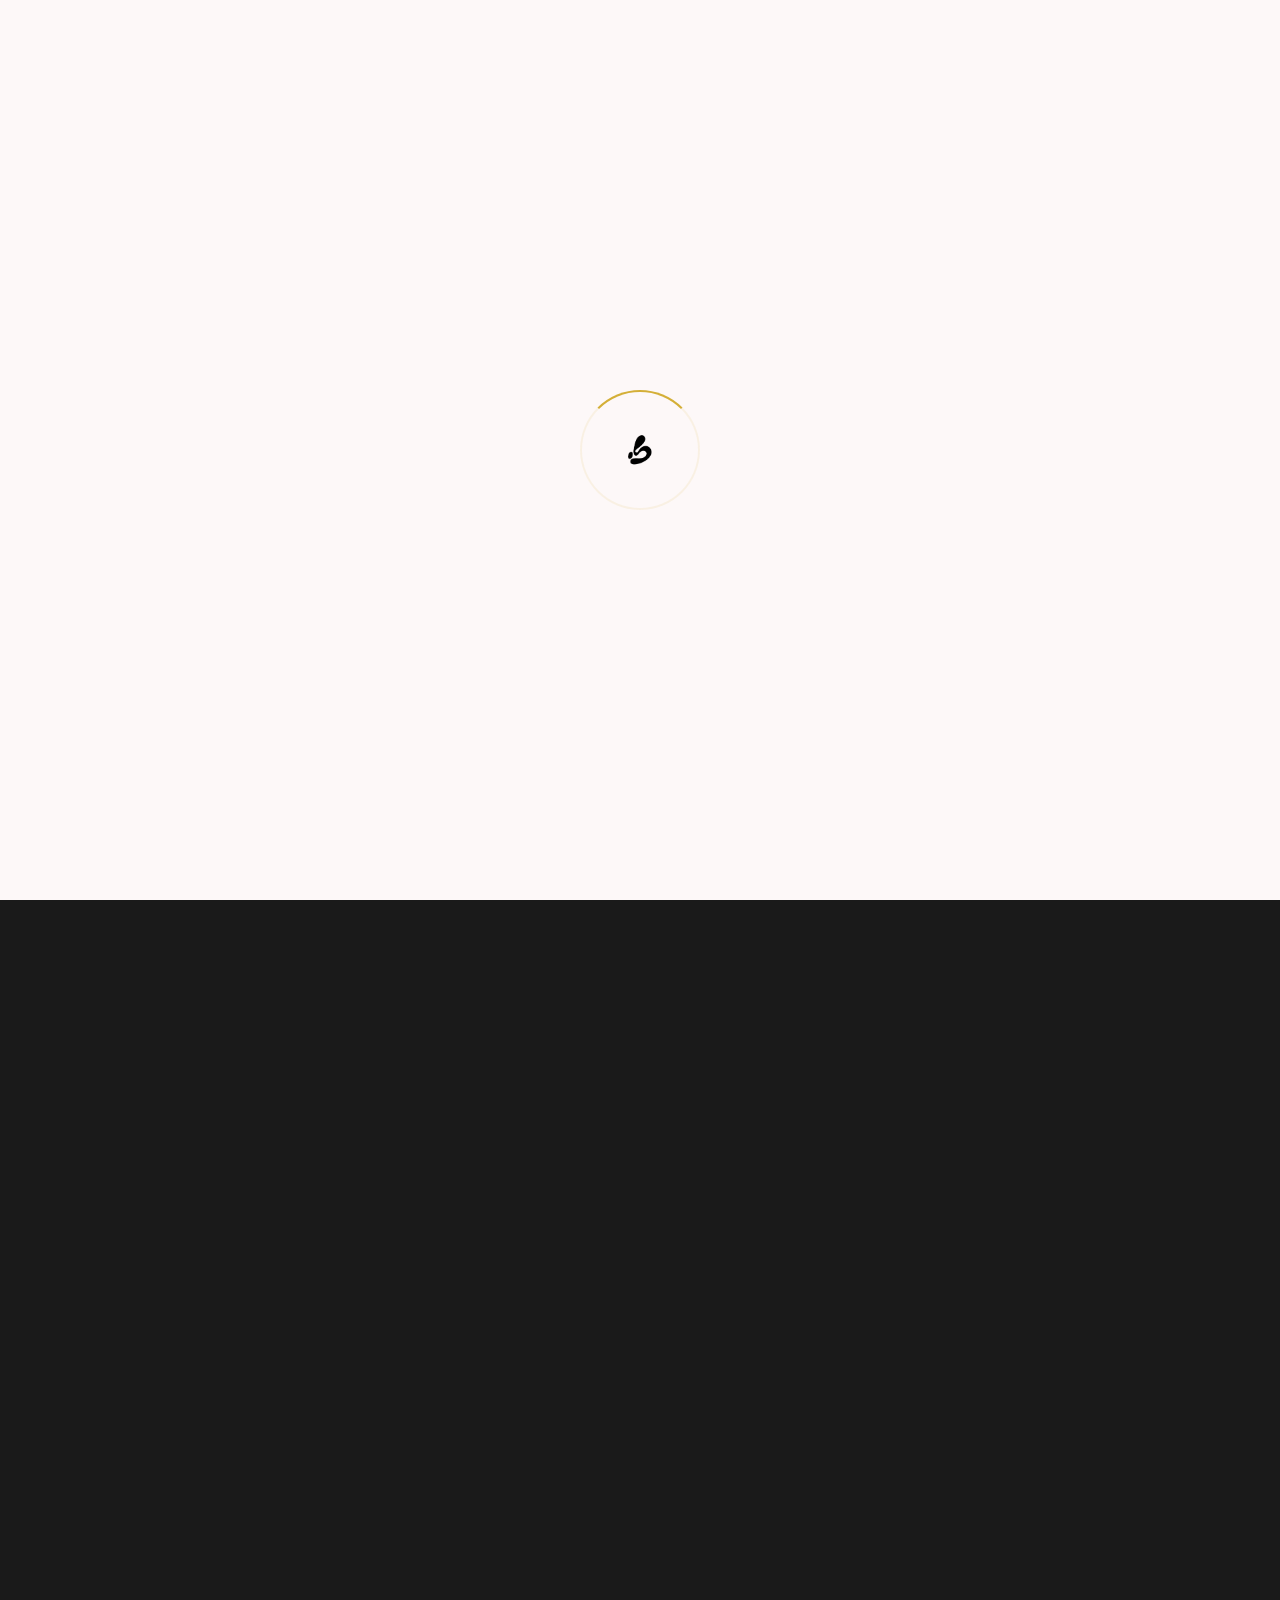
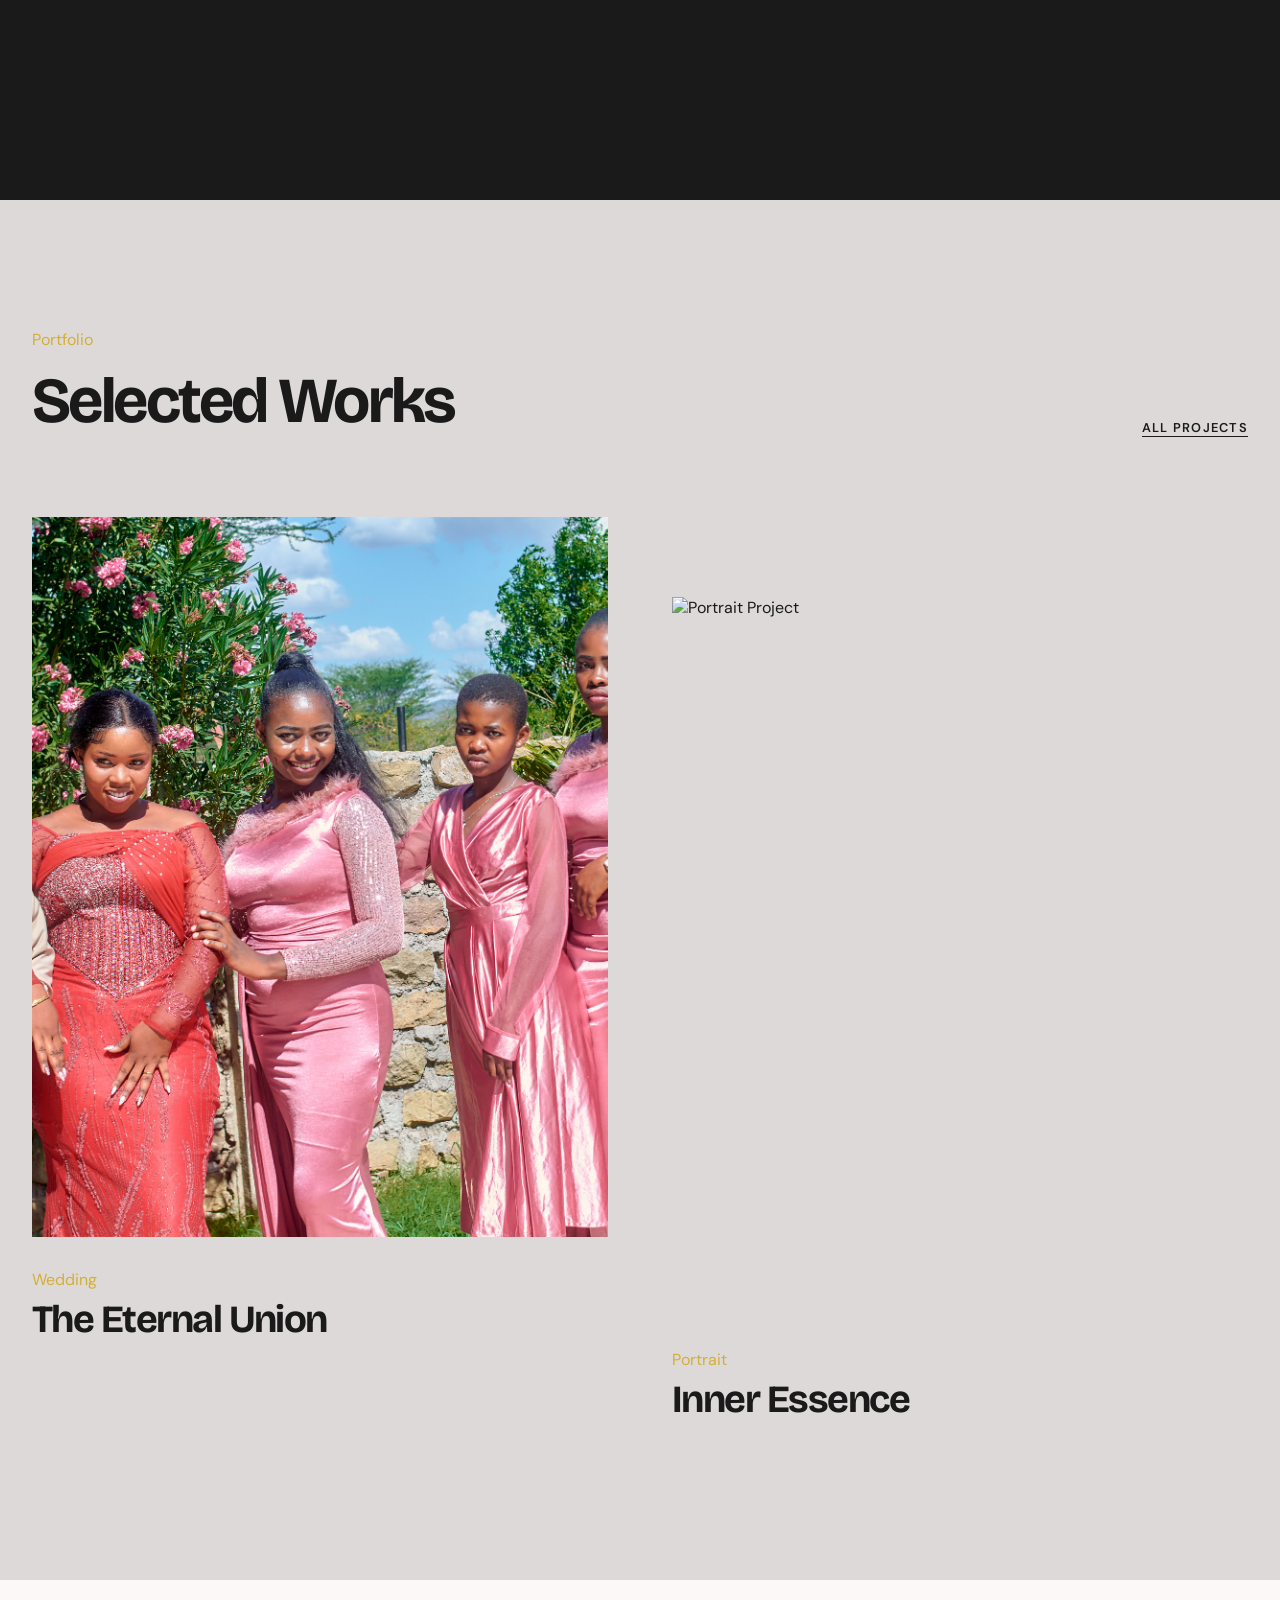
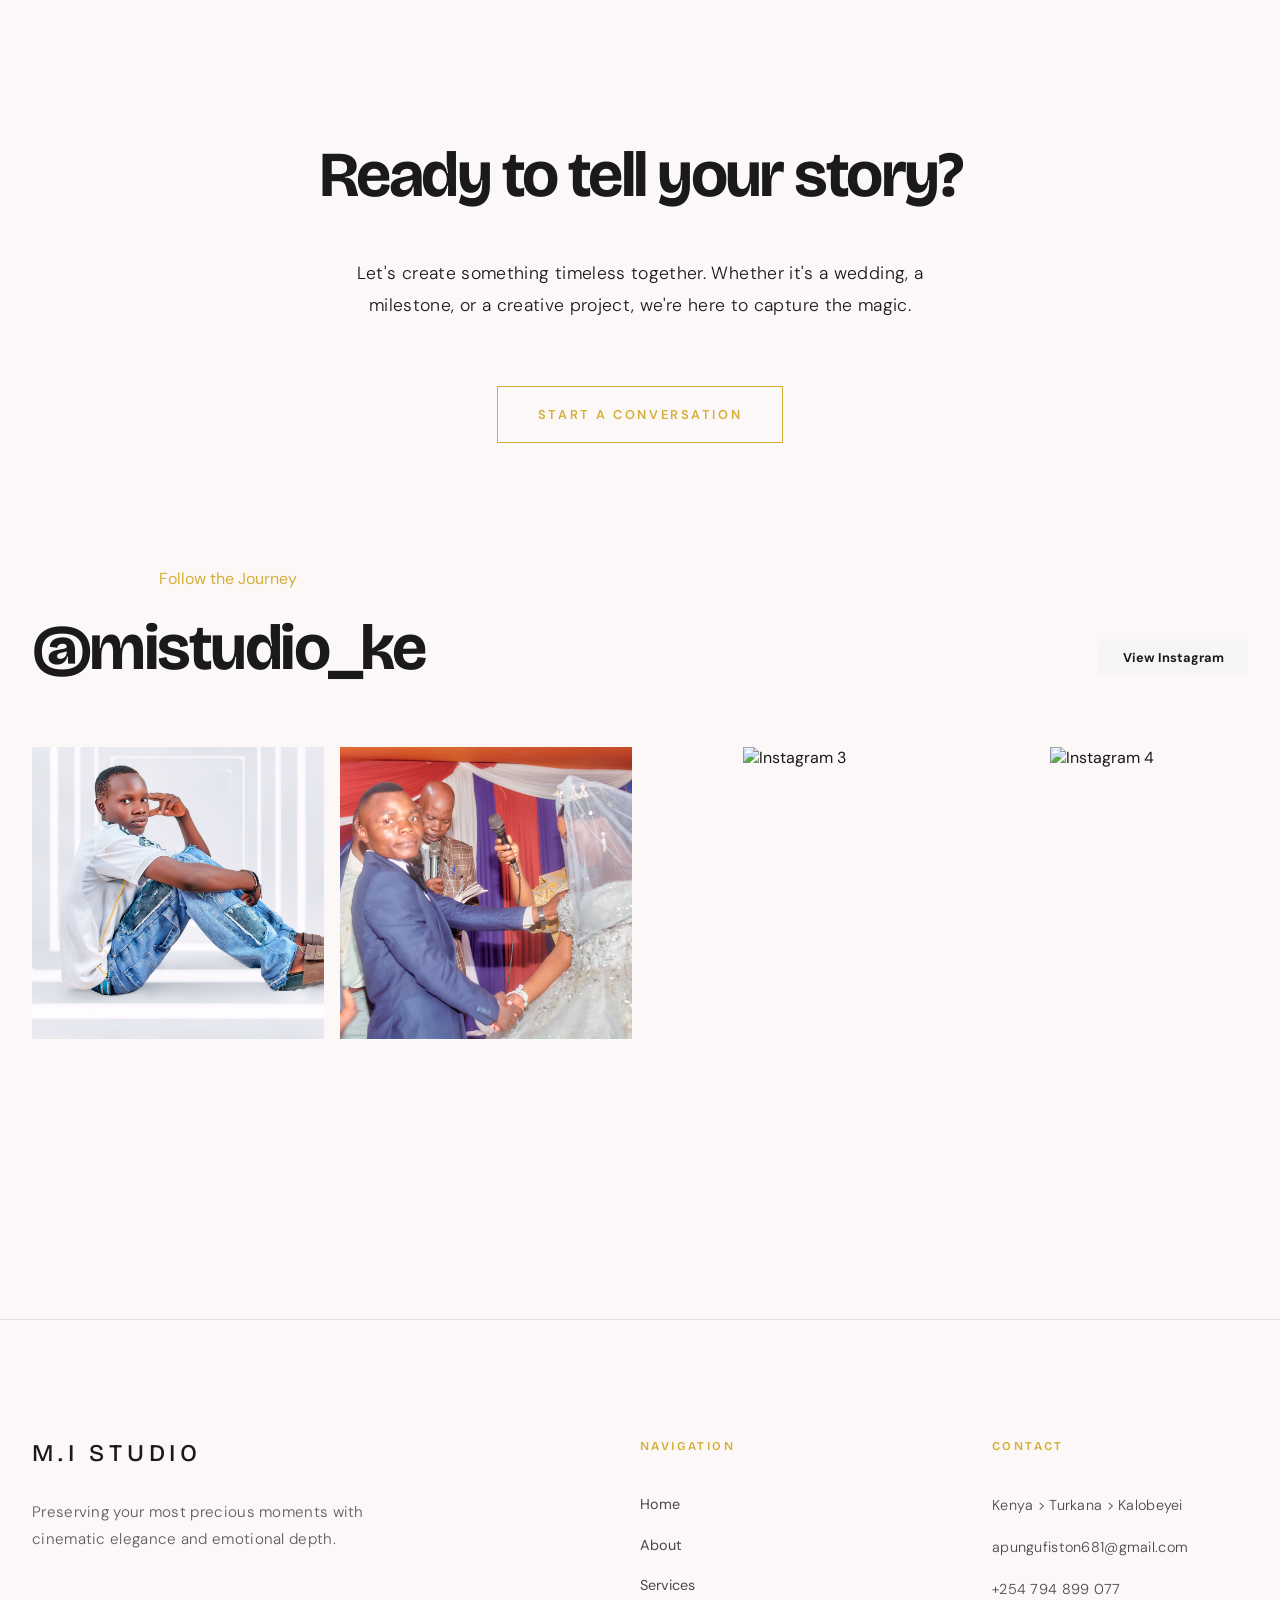
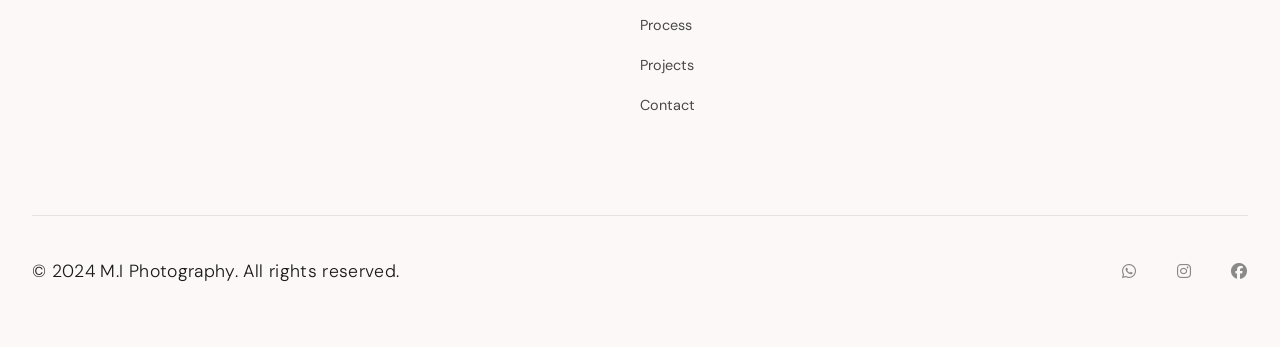
==== index.html @ 0557cac7 "Add all files to git and check for responsiveness" ====
<!DOCTYPE html>
<html lang="en">
<head>
    <meta charset="UTF-8">
    <meta name="viewport" content="width=device-width, initial-scale=1.0">
    <title>M.I Photography | BM Studio - Fiston Apungu</title>
    <meta name="description" content="M.I STUDIO (BM Photography) - A cinematic creative studio by Fiston Apungu. Specializing in high-end weddings, portraits, and commercial photography in Kenya.">
    <meta name="keywords" content="M.I Photography, BM Studio, Fiston Apungu, cinematic photography, wedding photography Kenya, portrait photography, commercial photography, Turkana photographer, Kalobeyei photography, professional photography services, creative studio Kenya, Fisto Apungu, Fisto Photography, Fisto, K15 Studio, Michael Myeko Work">
    <meta name="author" content="Fiston Apungu">
    <meta name="theme-color" content="#d4af37">
    <meta name="robots" content="index, follow">
    <link rel="canonical" href="https://mistudio.github.io/index.html">
    
    <!-- Open Graph / Facebook -->
    <meta property="og:type" content="website">
    <meta property="og:url" content="https://mistudio.github.io/">
    <meta property="og:title" content="M.I STUDIO | BM Photography - Cinematic Storytelling">
    <meta property="og:description" content="Preserving your most precious moments with cinematic elegance and emotional depth. Based in Kenya.">
    <meta property="og:image" content="./assets/logo.png">

    <!-- Twitter -->
    <meta property="twitter:card" content="summary_large_image">
    <meta property="twitter:url" content="https://mistudio.github.io/">
    <meta property="twitter:title" content="M.I STUDIO | BM Photography - Cinematic Storytelling">
    <meta property="twitter:description" content="Preserving your most precious moments with cinematic elegance and emotional depth. Based in Kenya.">
    <meta property="twitter:image" content="./assets/logo.png">

    <!-- Favicon -->
    <link rel="icon" type="image/png" href="./assets/logo.png">
    
    <!-- CSS -->
    <link rel="stylesheet" href="./css/style.css">
    
    <!-- Icons -->
    <link rel="stylesheet" href="https://cdnjs.cloudflare.com/ajax/libs/font-awesome/6.5.1/css/all.min.css">
    
    <!-- Smooth Scroll & GSAP -->
    <script src="https://unpkg.com/lenis@1.0.45/dist/lenis.min.js"></script>
    <script src="https://cdnjs.cloudflare.com/ajax/libs/gsap/3.12.5/gsap.min.js"></script>
    <script src="https://cdnjs.cloudflare.com/ajax/libs/gsap/3.12.5/ScrollTrigger.min.js"></script>

    <!-- Local Business Schema -->
    <script type="application/ld+json">
    {
      "@context": "https://schema.org",
      "@type": "PhotographyStore",
      "name": "M.I STUDIO",
      "alternateName": "BM Photography",
      "url": "https://mistudio.github.io/",
      "logo": "https://mistudio.github.io/assets/logo.png",
      "contactPoint": {
        "@type": "ContactPoint",
        "telephone": "+254 794 899 077",
        "contactType": "customer service",
        "areaServed": "KE",
        "availableLanguage": "English"
      },
      "sameAs": [
        "https://wa.me/254794899077",
        "https://mistudio.github.io/contact.html"
      ],
      "address": {
        "@type": "PostalAddress",
        "streetAddress": "Kalobeyei",
        "addressLocality": "Turkana",
        "addressCountry": "KE"
      }
    }
    </script>
</head>
<body>

    <!-- Preloader -->
    <div class="preloader">
        <div class="preloader-content">
            <div class="loader-circle"></div>
            <img src="./assets/logo.png" alt="M.I STUDIO" class="preloader-logo-img">
        </div>
    </div>

    <!-- Page Transition -->
    <div class="page-transition"></div>

    <!-- Navigation -->
    <header>
        <div class="container nav-container">
            <a href="./index.html" class="logo">
                <img src="./assets/logo.png" alt="M.I STUDIO Logo">
            </a>
            
            <nav class="nav-links-center">
                <a href="./index.html" class="nav-link active">Home</a>
                <a href="./about.html" class="nav-link">About</a>
                <a href="./services.html" class="nav-link">Services</a>
                <a href="./process.html" class="nav-link">Process</a>
                <a href="./projects.html" class="nav-link">Projects</a>
                <a href="./contact.html" class="nav-link">Contact</a>
            </nav>

            <div class="nav-ctas">
                <a href="./projects.html" class="btn-login">Portfolio</a>
                <a href="./contact.html" class="btn-book">Book Now</a>
            </div>

            <div class="mobile-toggle" style="display: none;">
                <i class="fas fa-bars"></i>
            </div>
        </div>
    </header>

    <main>
        <!-- Hero Section -->
        <section class="hero">
            <div class="hero-bg" style="position: absolute; top: 0; left: 0; width: 100%; height: 100%; z-index: -1;">
                <div style="position: absolute; top: 0; left: 0; width: 100%; height: 100%; background: linear-gradient(to bottom, rgba(0,0,0,0.6), rgba(0,0,0,0.3), rgba(0,0,0,0.6)); z-index: 1;"></div>
                <img src="./assets/projects/wed (1).jpg" alt="Wedding Photography" style="width: 100%; height: 100%; object-fit: cover;">
            </div>
            <div class="container" style="position: relative; z-index: 1; color: var(--color-text); padding: 100px 0; text-align: center;">
                <h1 class="gsap-reveal-text" style="line-height: 1.1; margin-bottom: 2rem;">
                    <span style="display: block;">THE ART OF</span>
                    <span style="display: block;">STORYTELLING</span>
                </h1>
                <p style="font-style: italic; font-size: 1.5rem; margin-bottom: 4rem;" class="gsap-fade-in">Cinematic Photography by Fiston Apungu</p>
                <div class="gsap-fade-in">
                    <a href="./projects.html" style="color: var(--color-accent);" class="btn btn-hero">View Projects</a>
                </div>
            </div>
            <div class="scroll-indicator" style="position: absolute; bottom: 2rem; left: 50%; transform: translateX(-50%); text-align: center; font-size: 0.7rem; letter-spacing: 0.2em; text-transform: uppercase;">
                Scroll to Explore
                <div style="width: 1px; height: 50px; background-color: var(--color-white); margin: 1rem auto; transform-origin: top; animation: scrollAnim 2s infinite;"></div>
            </div>
        </section>

        <!-- Letter Section -->
        <section class="intro">
            <div class="container">
                <div style="max-width: 800px; margin: 0 auto; text-align: center;">
                    <span class="label-caps" style="color: var(--color-accent); display: block; margin-bottom: 2rem;">A Letter from the Lens</span>
                    <h2 class="gsap-fade-in" style="margin-bottom: 3rem;">Capturing the poetry in every pulse, the light in every memory.</h2>
                    <p class="gsap-fade-in">At BM Studio, we don't just take pictures. We preserve legacies. Founded by Fiston Apungu, M.I Photography is a sanctuary for those who believe that life's most beautiful moments are often the most fleeting. Based in the heart of Turkana, we bring a cinematic eye and an emotional heart to every session, from the grandeur of a wedding to the quiet intimacy of a portrait.</p>
                    <a href="./about.html" class="btn" style="margin-top: 3rem;">Our Story</a>
                </div>
            </div>
        </section>

        <!-- Featured Projects -->
        <section class="featured-projects" style="background-color: var(--color-surface-dim);">
            <div class="container">
                <div style="display: flex; justify-content: space-between; align-items: flex-end; margin-bottom: 5rem;">
                    <div>
                        <span class="label-caps" style="color: var(--color-accent);">Portfolio</span>
                        <h2 style="margin-top: 1rem;">Selected Works</h2>
                    </div>
                    <a href="./projects.html" style="font-weight: 600; letter-spacing: 0.1em; text-transform: uppercase; font-size: 0.8rem; border-bottom: 1px solid var(--color-text);">All Projects</a>
                </div>

                <div class="gallery-grid">
                    <div class="project-card gsap-fade-in">
                        <div class="img-wrapper" style="aspect-ratio: 4/5;">
                            <img src="./assets/projects/wed (10).jpg" alt="Wedding Project">
                        </div>
                        <div style="margin-top: 2rem;">
                            <span class="label-caps" style="color: var(--color-accent);">Wedding</span>
                            <h3 style="margin-top: 0.5rem;">The Eternal Union</h3>
                        </div>
                    </div>
                    <div class="project-card gsap-fade-in staggered">
                        <div class="img-wrapper" style="aspect-ratio: 4/5;">
                            <img src="./assets/projects/portrait (10).jpg" alt="Portrait Project">
                        </div>
                        <div style="margin-top: 2rem;">
                            <span class="label-caps" style="color: var(--color-accent);">Portrait</span>
                            <h3 style="margin-top: 0.5rem;">Inner Essence</h3>
                        </div>
                    </div>
                </div>
            </div>
        </section>

        <!-- CTA Section -->
        <section class="cta" style="text-align: center;">
            <div class="container">
                <h2 class="gsap-fade-in" style="margin-bottom: 3rem;">Ready to tell your story?</h2>
                <p class="gsap-fade-in" style="margin-bottom: 4rem; max-width: 600px; margin-left: auto; margin-right: auto;">Let's create something timeless together. Whether it's a wedding, a milestone, or a creative project, we're here to capture the magic.</p>
                <a href="./contact.html" class="btn btn-accent">Start a Conversation</a>
            </div>
        <!-- Instagram Section -->
        <section style="padding: 120px 0; background: var(--color-bg);">
            <div class="container">
                <div style="display: flex; justify-content: space-between; align-items: flex-end; margin-bottom: 4rem;">
                    <div>
                        <span class="label-caps" style="color: var(--color-accent);">Follow the Journey</span>
                        <h2 style="margin-top: 1.5rem;">@mistudio_ke</h2>
                    </div>
                    <a href="#" class="btn-login" style="margin-bottom: 0.5rem;">View Instagram</a>
                </div>
                
                <div class="instagram-grid gsap-fade-in">
                    <div style="aspect-ratio: 1; overflow: hidden; position: relative;" class="img-wrapper">
                        <img src="./assets/projects/portrait (1).jpg" alt="Instagram 1" style="width: 100%; height: 100%; object-fit: cover;">
                    </div>
                    <div style="aspect-ratio: 1; overflow: hidden; position: relative;" class="img-wrapper">
                        <img src="./assets/projects/wed (2).jpg" alt="Instagram 2" style="width: 100%; height: 100%; object-fit: cover;">
                    </div>
                    <div style="aspect-ratio: 1; overflow: hidden; position: relative;" class="img-wrapper">
                        <img src="./assets/projects/outdoor (3).jpg" alt="Instagram 3" style="width: 100%; height: 100%; object-fit: cover;">
                    </div>
                    <div style="aspect-ratio: 1; overflow: hidden; position: relative;" class="img-wrapper">
                        <img src="./assets/projects/Hassan photography_99.jpg" alt="Instagram 4" style="width: 100%; height: 100%; object-fit: cover;">
                    </div>
                </div>
            </div>
        </section>
    </main>

    <!-- Footer -->
    <footer>
        <div class="container">
            <div class="footer-container">
                <div class="footer-brand">
                    <h2>M.I STUDIO</h2>
                    <p>Preserving your most precious moments with cinematic elegance and emotional depth.</p>
                </div>
                <div class="footer-links">
                    <h4>Navigation</h4>
                    <ul>
                        <li><a href="./index.html">Home</a></li>
                        <li><a href="./about.html">About</a></li>
                        <li><a href="./services.html">Services</a></li>
                        <li><a href="./process.html">Process</a></li>
                        <li><a href="./projects.html">Projects</a></li>
                        <li><a href="./contact.html">Contact</a></li>
                    </ul>
                </div>
                <div class="footer-contact">
                    <h4>Contact</h4>
                    <p>Kenya > Turkana > Kalobeyei</p>
                    <p>apungufiston681@gmail.com</p>
                    <p>+254 794 899 077</p>
                </div>
            </div>
            <div class="footer-bottom">
                <p>&copy; 2024 M.I Photography. All rights reserved.</p>
                <div class="social-links">
                    <a href="https://wa.me/254794899077" target="_blank"><i class="fab fa-whatsapp"></i></a>
                    <a href="#"><i class="fab fa-instagram"></i></a>
                    <a href="#"><i class="fab fa-facebook"></i></a>
                </div>
            </div>
        </div>
    </footer>

    <!-- Scripts -->
    <script src="./js/main.js"></script>
    <style>
        @keyframes scrollAnim {
            0% { transform: scaleY(0); transform-origin: top; }
            50% { transform: scaleY(1); transform-origin: top; }
            51% { transform: scaleY(1); transform-origin: bottom; }
            100% { transform: scaleY(0); transform-origin: bottom; }
        }
        .gsap-reveal-text span {
            display: inline-block;
            overflow: hidden;
        }
    </style>
</body>
</html>
---- css/style.css ----
@import url('https://fonts.googleapis.com/css2?family=Bricolage+Grotesque:opsz,wght@12..96,200..800&family=DM+Sans:ital,wght@0,400;0,500;0,700;1,400&display=swap');

:root {
    /* Colors */
    --color-bg: #fdf8f8;
    --color-text: #1a1a1a;
    --color-accent: #d4af37;
    --color-surface-dim: #ddd9d8;
    --color-border: #e5e2e1;
    --color-white: #ffffff;
    
    /* Typography */
    --font-heading: 'Bricolage Grotesque', sans-serif;
    --font-body: 'DM Sans', sans-serif;
    
    /* Spacing */
    --section-gap: 160px;
    --container-max: 1440px;
    --gutter: 32px;
    
    /* Transitions */
    --ease-out: cubic-bezier(0.25, 1, 0.5, 1);
}

/* Reset & Base */
* {
    margin: 0;
    padding: 0;
    box-sizing: border-box;
}

html, body {
    width: 100%;
    overflow-x: hidden;
    background-color: var(--color-bg);
    color: var(--color-text);
    font-family: var(--font-body);
    -webkit-font-smoothing: antialiased;
}

body.is-loading {
    overflow: hidden;
}

/* Typography Scale */
h1, h2, h3, h4, h5, h6 {
    font-family: var(--font-heading);
    font-weight: 700;
    line-height: 1.1;
    letter-spacing: -0.04em;
    color: var(--color-text);
}

h1 { font-size: clamp(3rem, 8vw, 6rem); }
h2 { font-size: clamp(2rem, 5vw, 4rem); }
h3 { font-size: clamp(1.5rem, 3vw, 2.5rem); }

p {
    font-size: 1.1rem;
    line-height: 1.8;
    font-weight: 300;
    letter-spacing: 0.02em;
    color: var(--color-text);
}

a {
    text-decoration: none;
    color: inherit;
    transition: color 0.3s var(--ease-out);
}

/* Layout */
.container {
    max-width: var(--container-max);
    margin: 0 auto;
    padding: 0 var(--gutter);
}

section {
    padding: var(--section-gap) 0;
}

@media (max-width: 768px) {
    section {
        padding: 80px 0;
    }
}



/* Navigation - Snappd Inspired */
header {
    position: fixed;
    top: 1.5rem;
    left: 50%;
    transform: translateX(-50%);
    width: 95%;
    max-width: 1400px;
    z-index: 1000;
    transition: all 0.4s var(--ease-out);
}

.nav-container {
    background-color: var(--color-white);
    padding: 0.8rem 2rem;
    border-radius: 8px;
    display: flex;
    justify-content: space-between;
    align-items: center;
    box-shadow: 0 10px 40px rgba(0, 0, 0, 0.08);
}

header.is-scrolled {
    top: 0;
    width: 100%;
    max-width: 100%;
    border-radius: 0;
}

header.is-scrolled .nav-container {
    border-radius: 0;
    box-shadow: 0 5px 20px rgba(0, 0, 0, 0.05);
}

/* Logo Styling */
.logo {
    display: flex;
    align-items: center;
    text-decoration: none;
    transition: opacity 0.3s var(--ease-out);
}

.logo:hover {
    opacity: 0.8;
}

.logo img {
    height: 45px; /* Adjustable height for a premium look */
    width: auto;
    display: block;
    object-fit: contain;
}

@media (max-width: 768px) {
    .logo img {
        height: 35px;
    }
}

/* Centered Links with Bullets */
.nav-links-center {
    display: flex;
    align-items: center;
    gap: 1.5rem;
}

.nav-links-center .nav-link {
    font-size: 0.8rem;
    font-weight: 600;
    color: var(--color-text);
    display: flex;
    align-items: center;
    gap: 1rem;
}

.nav-links-center .nav-link:not(:first-child)::before {
    content: '•';
    color: var(--color-accent);
    font-size: 1.2rem;
}

/* CTA Buttons */
.nav-ctas {
    display: flex;
    align-items: center;
    gap: 1rem;
}

.btn-login {
    font-size: 0.8rem;
    font-weight: 700;
    color: var(--color-text);
    padding: 0.6rem 1.5rem;
    border-radius: 4px;
    background-color: #f5f5f5;
    transition: background-color 0.3s;
}

.btn-book {
    font-size: 0.8rem;
    font-weight: 700;
    color: var(--color-white);
    padding: 0.6rem 1.5rem;
    border-radius: 4px;
    background-color: var(--color-text);
    transition: opacity 0.3s;
}

.btn-book:hover {
    opacity: 0.9;
    color: var(--color-white);
}

@media (max-width: 1024px) {
    .nav-links-center {
        display: none;
    }
    .nav-ctas {
        display: none;
    }
    .mobile-toggle {
        display: block !important;
        font-size: 1.2rem;
    }

    .nav-links-center.mobile-active {
        display: flex;
        flex-direction: column;
        position: absolute;
        top: 100%;
        left: 0;
        width: 100%;
        background-color: var(--color-white);
        padding: 2rem;
        border-radius: 8px;
        margin-top: 0.5rem;
        box-shadow: 0 10px 30px rgba(0, 0, 0, 0.1);
        border: 1px solid rgba(0,0,0,0.05);
    }
    
    .nav-links-center.mobile-active .nav-link::before {
        display: none;
    }
}

/* Buttons */
.btn {
    display: inline-block;
    padding: 1.2rem 2.5rem;
    font-size: 0.8rem;
    font-weight: 600;
    text-transform: uppercase;
    letter-spacing: 0.2em;
    border: 1px solid var(--color-text);
    background: transparent;
    cursor: pointer;
    position: relative;
    overflow: hidden;
    transition: color 0.4s var(--ease-out);
}

.btn::before {
    content: '';
    position: absolute;
    top: 0;
    left: 0;
    width: 100%;
    height: 100%;
    background-color: var(--color-text);
    transform: translateY(100%);
    transition: transform 0.4s var(--ease-out);
    z-index: -1;
}

.btn:hover {
    color: var(--color-bg);
}

.btn:hover::before {
    transform: translateY(0);
}

.btn-accent {
    border-color: var(--color-accent);
    color: var(--color-accent);
}

.btn-accent::before {
    background-color: var(--color-accent);
}

.btn-hero {
    border-color: var(--color-white);
    color: var(--color-white);
}

.btn-hero::before {
    background-color: var(--color-white);
}

.btn-hero:hover {
    color: var(--color-text);
}

/* Team Section */
.team-section {
    padding: 100px 0;
    background-color: var(--color-bg);
}

.team-grid {
    display: grid;
    grid-template-columns: repeat(3, 1fr);
    gap: 3rem;
    margin-top: 60px;
}

.team-card {
    background-color: var(--color-white);
    border-radius: 12px;
    overflow: hidden;
    transition: all 0.4s var(--ease-out);
    border: 1px solid rgba(0, 0, 0, 0.05);
}

.team-card:hover {
    transform: translateY(-10px);
    box-shadow: 0 20px 40px rgba(0, 0, 0, 0.05);
}

.team-image {
    width: 100%;
    aspect-ratio: 4/5;
    overflow: hidden;
}

.team-image img {
    width: 100%;
    height: 100%;
    object-fit: cover;
    transition: transform 0.6s var(--ease-out);
}

.team-card:hover .team-image img {
    transform: scale(1.05);
}

.team-info {
    padding: 2rem;
    text-align: center;
}

.team-role {
    font-size: 0.7rem;
    font-weight: 700;
    text-transform: uppercase;
    letter-spacing: 0.15em;
    color: var(--color-accent);
    margin-bottom: 0.5rem;
}

.team-name {
    font-family: var(--font-heading);
    font-size: 1.5rem;
    font-weight: 800;
    margin-bottom: 1rem;
    color: var(--color-text);
}

.team-contact {
    display: flex;
    flex-direction: column;
    gap: 0.5rem;
    margin-bottom: 1.5rem;
}

.team-email {
    font-size: 0.85rem;
    color: var(--color-text);
    opacity: 0.7;
    text-decoration: none;
}

.team-socials {
    display: flex;
    justify-content: center;
    gap: 1.5rem;
}

.team-social-link {
    color: var(--color-text);
    font-size: 1.1rem;
    transition: color 0.3s;
}

.team-social-link:hover {
    color: var(--color-accent);
}

@media (max-width: 992px) {
    .team-grid {
        grid-template-columns: repeat(2, 1fr);
    }
}

@media (max-width: 600px) {
    .team-grid {
        grid-template-columns: 1fr;
    }
}

 /* Contact Page Specifics */
.contact-wrapper {
    display: grid;
    grid-template-columns: 1fr 1.5fr;
    gap: 6rem;
}

.contact-form {
    display: grid;
    grid-template-columns: 1fr 1fr;
    gap: 2rem;
}

@media (max-width: 1024px) {
    .contact-wrapper {
        grid-template-columns: 1fr;
        gap: 4rem;
    }
}

@media (max-width: 600px) {
    .contact-form {
        grid-template-columns: 1fr;
    }
    
    .contact-form > div {
        grid-column: span 1 !important;
    }
}

/* Image Wrapper */
.img-wrapper {
    overflow: hidden;
    position: relative;
}

.img-wrapper img {
    width: 100%;
    height: 100%;
    object-fit: cover;
    transition: transform 0.8s var(--ease-out);
}

.img-wrapper:hover img {
    transform: scale(1.05);
}

/* Preloader */
.preloader {
    position: fixed;
    top: 0;
    left: 0;
    width: 100%;
    height: 100%;
    background-color: var(--color-bg);
    display: flex;
    justify-content: center;
    align-items: center;
    z-index: 9999;
}

.preloader-content {
    position: relative;
    width: 120px;
    height: 120px;
    display: flex;
    justify-content: center;
    align-items: center;
}

.loader-circle {
    position: absolute;
    width: 100%;
    height: 100%;
    border: 2px solid rgba(212, 175, 55, 0.1);
    border-top: 2px solid var(--color-accent);
    border-radius: 50%;
    animation: spin 1s linear infinite;
}

.preloader-logo-img {
    width: 50px;
    height: auto;
    z-index: 2;
    animation: pulse 2s ease-in-out infinite;
}

@keyframes spin {
    0% { transform: rotate(0deg); }
    100% { transform: rotate(360deg); }
}

@keyframes pulse {
    0%, 100% { opacity: 1; transform: scale(1); }
    50% { opacity: 0.8; transform: scale(0.95); }
}

/* Page Transition */
.page-transition {
    position: fixed;
    top: 0;
    left: 0;
    width: 100%;
    height: 100%;
    background-color: var(--color-text);
    z-index: 9998;
    transform: translateY(100%);
}

/* Hero Section */
.hero {
    min-height: 100vh;
    display: flex;
    align-items: center;
    justify-content: center;
    position: relative;
    overflow: hidden;
    padding: 120px 0;
}

/* Form Elements */
input, textarea, select {
    width: 100%;
    padding: 1.5rem 0;
    border: none;
    border-bottom: 1px solid var(--color-border);
    background: transparent;
    font-family: var(--font-body);
    font-size: 1rem;
    color: var(--color-text);
    outline: none;
    transition: border-color 0.3s var(--ease-out);
}

input:focus, textarea:focus, select:focus {
    border-color: var(--color-accent);
}

select {
    appearance: none;
    -webkit-appearance: none;
    cursor: pointer;
    background-image: url("data:image/svg+xml,%3Csvg xmlns='http://www.w3.org/2000/svg' width='12' height='12' viewBox='0 0 24 24' fill='none' stroke='%231a1a1a' stroke-width='2' stroke-linecap='round' stroke-linejoin='round'%3E%3Cpolyline points='6 9 12 15 18 9'%3E%3C/polyline%3E%3C/svg%3E");
    background-repeat: no-repeat;
    background-position: right 0 center;
    padding-right: 2rem;
}

select:hover {
    border-color: var(--color-accent);
}

select option {
    background-color: var(--color-bg);
    color: var(--color-text);
    padding: 1rem;
}

label {
    display: block;
    margin-bottom: 1rem;
}

/* Footer */
footer {
    padding: 120px 0 60px;
    background-color: var(--color-bg);
    border-top: 1px solid var(--color-border);
    color: var(--color-text);
}

.footer-container {
    display: grid;
    grid-template-columns: 2fr 1fr 1fr;
    gap: 6rem;
    margin-bottom: 80px;
}

.footer-brand h2 {
    font-size: 1.5rem;
    letter-spacing: 0.2em;
    margin-bottom: 2rem;
    font-weight: 500;
}

.footer-brand p {
    font-size: 0.95rem;
    max-width: 350px;
    color: rgba(26, 26, 26, 0.7);
}

.footer-links h4, 
.footer-contact h4 {
    font-size: 0.75rem;
    text-transform: uppercase;
    letter-spacing: 0.2em;
    margin-bottom: 2.5rem;
    color: var(--color-accent);
    font-weight: 600;
}

.footer-links ul {
    list-style: none;
}

.footer-links li {
    margin-bottom: 1.2rem;
}

.footer-links a {
    font-size: 0.9rem;
    transition: color 0.3s var(--ease-out);
    color: rgba(26, 26, 26, 0.8);
}

.footer-links a:hover {
    color: var(--color-accent);
}

.footer-contact p {
    font-size: 0.9rem;
    margin-bottom: 1rem;
    color: rgba(26, 26, 26, 0.8);
}

.footer-bottom {
    padding-top: 40px;
    border-top: 1px solid var(--color-border);
    display: flex;
    justify-content: space-between;
    align-items: center;
    font-size: 0.8rem;
    color: rgba(26, 26, 26, 0.5);
    letter-spacing: 0.05em;
}

.social-links {
    display: flex;
    gap: 2.5rem;
}

.social-links a {
    font-size: 1rem;
    transition: transform 0.3s var(--ease-out), color 0.3s var(--ease-out);
}

.social-links a:hover {
    transform: translateY(-3px);
    color: var(--color-accent);
}

/* Responsive */
@media (max-width: 1024px) {
    :root {
        --section-gap: 100px;
    }
    .footer-container {
        grid-template-columns: 1fr 1fr;
    }
}

@media (max-width: 768px) {
    .nav-links {
        display: none;
        position: fixed;
        top: 0;
        left: 0;
        width: 100%;
        height: 100vh;
        background: var(--color-bg);
        flex-direction: column;
        justify-content: center;
        align-items: center;
        gap: 3rem;
        z-index: 1001;
    }

    .nav-links.active {
        display: flex;
    }

    .mobile-toggle {
        display: block;
        z-index: 1002;
        cursor: pointer;
        font-size: 1.5rem;
    }
    
    .footer-container {
        grid-template-columns: 1fr;
        gap: 3rem;
    }
    
    .footer-bottom {
        flex-direction: column;
        gap: 2rem;
        text-align: center;
    }
}

/* Gallery Grid System */
.gallery-grid {
    display: grid;
    grid-template-columns: repeat(2, 1fr);
    gap: 4rem;
}

.gallery-grid .project-item.staggered {
    margin-top: 80px;
}

@media (max-width: 992px) {
    .gallery-grid {
        gap: 2rem;
    }
    .gallery-grid .project-item.staggered {
        margin-top: 40px;
    }
}

@media (max-width: 768px) {
    .gallery-grid {
        grid-template-columns: 1fr;
        gap: 3rem;
    }
    .gallery-grid .project-item.staggered {
        margin-top: 0;
    }
}

/* Split Grid Utility */
.split-grid {
    display: grid;
    grid-template-columns: 1fr 1fr;
    gap: 4rem;
    align-items: center;
}

@media (max-width: 992px) {
    .split-grid {
        grid-template-columns: 1fr;
        gap: 3rem;
    }
}

/* Instagram Grid */
.instagram-grid {
    display: grid;
    grid-template-columns: repeat(4, 1fr);
    gap: 1rem;
}

@media (max-width: 992px) {
    .instagram-grid {
        grid-template-columns: repeat(2, 1fr);
    }
}

@media (max-width: 480px) {
    .instagram-grid {
        grid-template-columns: 1fr;
    }
}
/* Lightbox Styles */
.lightbox {
    position: fixed;
    top: 0;
    left: 0;
    width: 100%;
    height: 100%;
    z-index: 2000;
    display: flex;
    align-items: center;
    justify-content: center;
    opacity: 0;
    visibility: hidden;
    transition: all 0.5s var(--ease-out);
}

.lightbox.active {
    opacity: 1;
    visibility: visible;
}

.lightbox-overlay {
    position: absolute;
    top: 0;
    left: 0;
    width: 100%;
    height: 100%;
    background: rgba(0, 0, 0, 0.95);
    backdrop-filter: blur(15px);
    -webkit-backdrop-filter: blur(15px);
}

.lightbox-content {
    position: relative;
    z-index: 2;
    display: flex;
    align-items: center;
    justify-content: space-between;
    width: 95%;
    height: 100%;
    max-width: 1800px;
    padding: 0 2rem;
}

.lightbox-image-container {
    flex: 1;
    display: flex;
    flex-direction: column;
    align-items: center;
    justify-content: center;
    height: 100%;
    padding: 4rem 0;
}

.lightbox-image-container img {
    max-width: 100%;
    max-height: 70vh;
    object-fit: contain;
    border-radius: 2px;
    box-shadow: 0 40px 100px rgba(0, 0, 0, 0.8);
    transform: scale(0.95);
    transition: transform 0.6s var(--ease-out);
}

.lightbox.active img {
    transform: scale(1);
}

.lightbox-info {
    margin-top: 1.5rem;
    text-align: center;
    opacity: 0;
    transform: translateY(10px);
    transition: all 0.6s var(--ease-out) 0.3s;
    max-width: 600px;
}

.lightbox.active .lightbox-info {
    opacity: 1;
    transform: translateY(0);
}

.lightbox-close,
.lightbox-prev,
.lightbox-next {
    color: var(--color-white);
    font-size: 1.2rem;
    cursor: pointer;
    transition: all 0.3s var(--ease-out);
    z-index: 10;
    width: 60px;
    height: 60px;
    display: flex;
    align-items: center;
    justify-content: center;
    border-radius: 50%;
    background: rgba(255, 255, 255, 0.05);
    border: 1px solid rgba(255, 255, 255, 0.1);
}

.lightbox-close:hover,
.lightbox-prev:hover,
.lightbox-next:hover {
    background: var(--color-white);
    color: var(--color-bg);
    transform: scale(1.05);
}

.lightbox-close {
    position: absolute;
    top: 40px;
    right: 40px;
}

/* Service Card Enhancements */
.service-card {
    background: white;
    border: 1px solid var(--color-border);
    padding: 4rem;
    transition: all 0.4s var(--ease-out);
}

.service-card:hover {
    transform: translateY(-10px);
    border-color: var(--color-accent) !important;
    box-shadow: 0 30px 60px rgba(26, 26, 26, 0.05);
}

@media (max-width: 768px) {
    .service-card {
        padding: 2.5rem;
    }
}

@media (max-width: 1024px) {
    .lightbox-content {
        padding: 0 1rem;
    }
    
    .lightbox-prev, .lightbox-next {
        position: absolute;
        bottom: 40px;
        width: 50px;
        height: 50px;
    }
    
    .lightbox-prev { left: 30%; }
    .lightbox-next { right: 30%; }
    
    .lightbox-image-container img {
        max-height: 60vh;
    }
}

@media (max-width: 600px) {
    .lightbox-prev { left: 20%; }
    .lightbox-next { right: 20%; }
    
    .lightbox-close {
        top: 20px;
        right: 20px;
    }
    
    .lightbox-info h2 {
        font-size: 1.5rem;
    }
}

/* Timeline / Workflow */
.timeline-container {
    position: relative;
    padding: 4rem 0;
}

.timeline-line {
    position: absolute;
    left: 50%;
    top: 0;
    width: 1px;
    height: 100%;
    background-color: var(--color-border);
    z-index: -1;
}

.timeline-progress {
    width: 100%;
    height: 0%;
    background-color: var(--color-accent);
    position: absolute;
    top: 0;
    left: 0;
}

.workflow-step {
    display: flex;
    width: 100%;
    margin-bottom: 120px;
    position: relative;
}

.workflow-step.left { justify-content: flex-end; }
.workflow-step.right { justify-content: flex-start; }

.step-content {
    width: 45%;
}

.workflow-step.left .step-content {
    padding-right: 5rem;
    text-align: right;
}

.workflow-step.right .step-content {
    padding-left: 5rem;
}

.step-dot {
    position: absolute;
    left: 50%;
    top: 20px;
    width: 12px;
    height: 12px;
    background: var(--color-bg);
    border: 2px solid var(--color-accent);
    border-radius: 50%;
    transform: translateX(-50%);
    z-index: 2;
}

@media (max-width: 768px) {
    .timeline-line {
        left: 20px;
    }
    
    .workflow-step {
        justify-content: flex-start !important;
        margin-bottom: 60px;
    }
    
    .step-content {
        width: 100% !important;
        padding-left: 50px !important;
        padding-right: 0 !important;
        text-align: left !important;
    }
    
    .step-dot {
        left: 20px;
    }
}

/* ================================================
   GLOBAL RESPONSIVE POLISH
   ================================================ */

/* Page Hero Headers (services, contact, process, testimonials) */
.page-hero {
    padding-top: 250px;
    padding-bottom: 120px;
    position: relative;
    color: var(--color-white);
    overflow: hidden;
}

@media (max-width: 768px) {
    /* Reduce page-hero top padding on mobile */
    section[style*="padding-top: 250px"] {
        padding-top: 160px !important;
        padding-bottom: 80px !important;
    }

    /* Scale down page hero text */
    section[style*="padding-top: 250px"] p {
        font-size: 1.1rem !important;
    }

    /* Hero main section */
    .hero {
        padding: 80px 0;
        min-height: 100svh; /* use svh for mobile browser bars */
    }

    .hero .container {
        padding-top: 60px !important;
        padding-bottom: 60px !important;
    }

    .hero h1 {
        margin-bottom: 1.5rem !important;
    }

    .hero p {
        font-size: 1.1rem !important;
        margin-bottom: 3rem !important;
    }

    /* Section headers with flex layout */
    div[style*="display: flex; justify-content: space-between"] {
        flex-direction: column !important;
        gap: 1.5rem !important;
        align-items: flex-start !important;
    }

    /* Intro / letter section max-width */
    div[style*="max-width: 800px"] {
        max-width: 100% !important;
    }

    /* CTA section padding */
    .cta .container,
    section[style*="text-align: center"] .container {
        padding-top: 0;
    }

    /* Footer top padding */
    footer {
        padding-top: 80px;
    }

    /* Scroll indicator */
    .scroll-indicator {
        display: none;
    }

    /* Team grid spacing */
    .team-section {
        padding: 80px 0;
    }
}

@media (max-width: 480px) {
    /* Even tighter gutter on very small phones */
    :root {
        --gutter: 1.25rem;
    }

    h1 { font-size: clamp(2.2rem, 10vw, 3.5rem); }
    h2 { font-size: clamp(1.6rem, 7vw, 2.5rem); }
    h3 { font-size: clamp(1.2rem, 5vw, 1.8rem); }

    p { font-size: 1rem; }

    /* Buttons full width on small screens */
    .btn {
        padding: 1rem 2rem;
        font-size: 0.75rem;
    }

    /* Nav CTA area */
    .btn-book, .btn-login {
        font-size: 0.75rem;
        padding: 0.5rem 1rem;
    }

    /* Form inputs bigger touch targets */
    input, textarea, select {
        padding: 1.2rem 0;
        font-size: 1rem;
    }

    /* Gallery gap tighter */
    .gallery-grid {
        gap: 2rem;
    }

    /* Testimonials font */
    .testimonial-card p[style*="font-size: 1.5rem"] {
        font-size: 1.1rem !important;
    }
}

/* Staggered items: ensure consistent responsive behaviour */
.gallery-grid .staggered,
.gallery-grid .project-card.staggered,
.gallery-grid .testimonial-card.staggered {
    margin-top: 80px;
}

@media (max-width: 992px) {
    .gallery-grid .staggered,
    .gallery-grid .project-card.staggered,
    .gallery-grid .testimonial-card.staggered {
        margin-top: 40px;
    }
}

@media (max-width: 768px) {
    .gallery-grid .staggered,
    .gallery-grid .project-card.staggered,
    .gallery-grid .testimonial-card.staggered {
        margin-top: 0;
    }
}

/* Testimonial Cards */
.testimonial-card {
    background: white;
    border: 1px solid var(--color-border);
    padding: 5rem;
    position: relative;
    transition: all 0.4s var(--ease-out);
}

.testimonial-card:hover {
    border-color: var(--color-accent) !important;
    transform: translateY(-5px);
}

.testimonial-quote-icon {
    position: absolute;
    top: 3rem;
    left: 3rem;
    color: var(--color-accent);
    font-size: 3rem;
    opacity: 0.2;
}

@media (max-width: 768px) {
    .testimonial-card {
        padding: 3rem 2rem;
    }
    
    .testimonial-quote-icon {
        top: 1.5rem;
        left: 1.5rem;
        font-size: 2rem;
    }
}
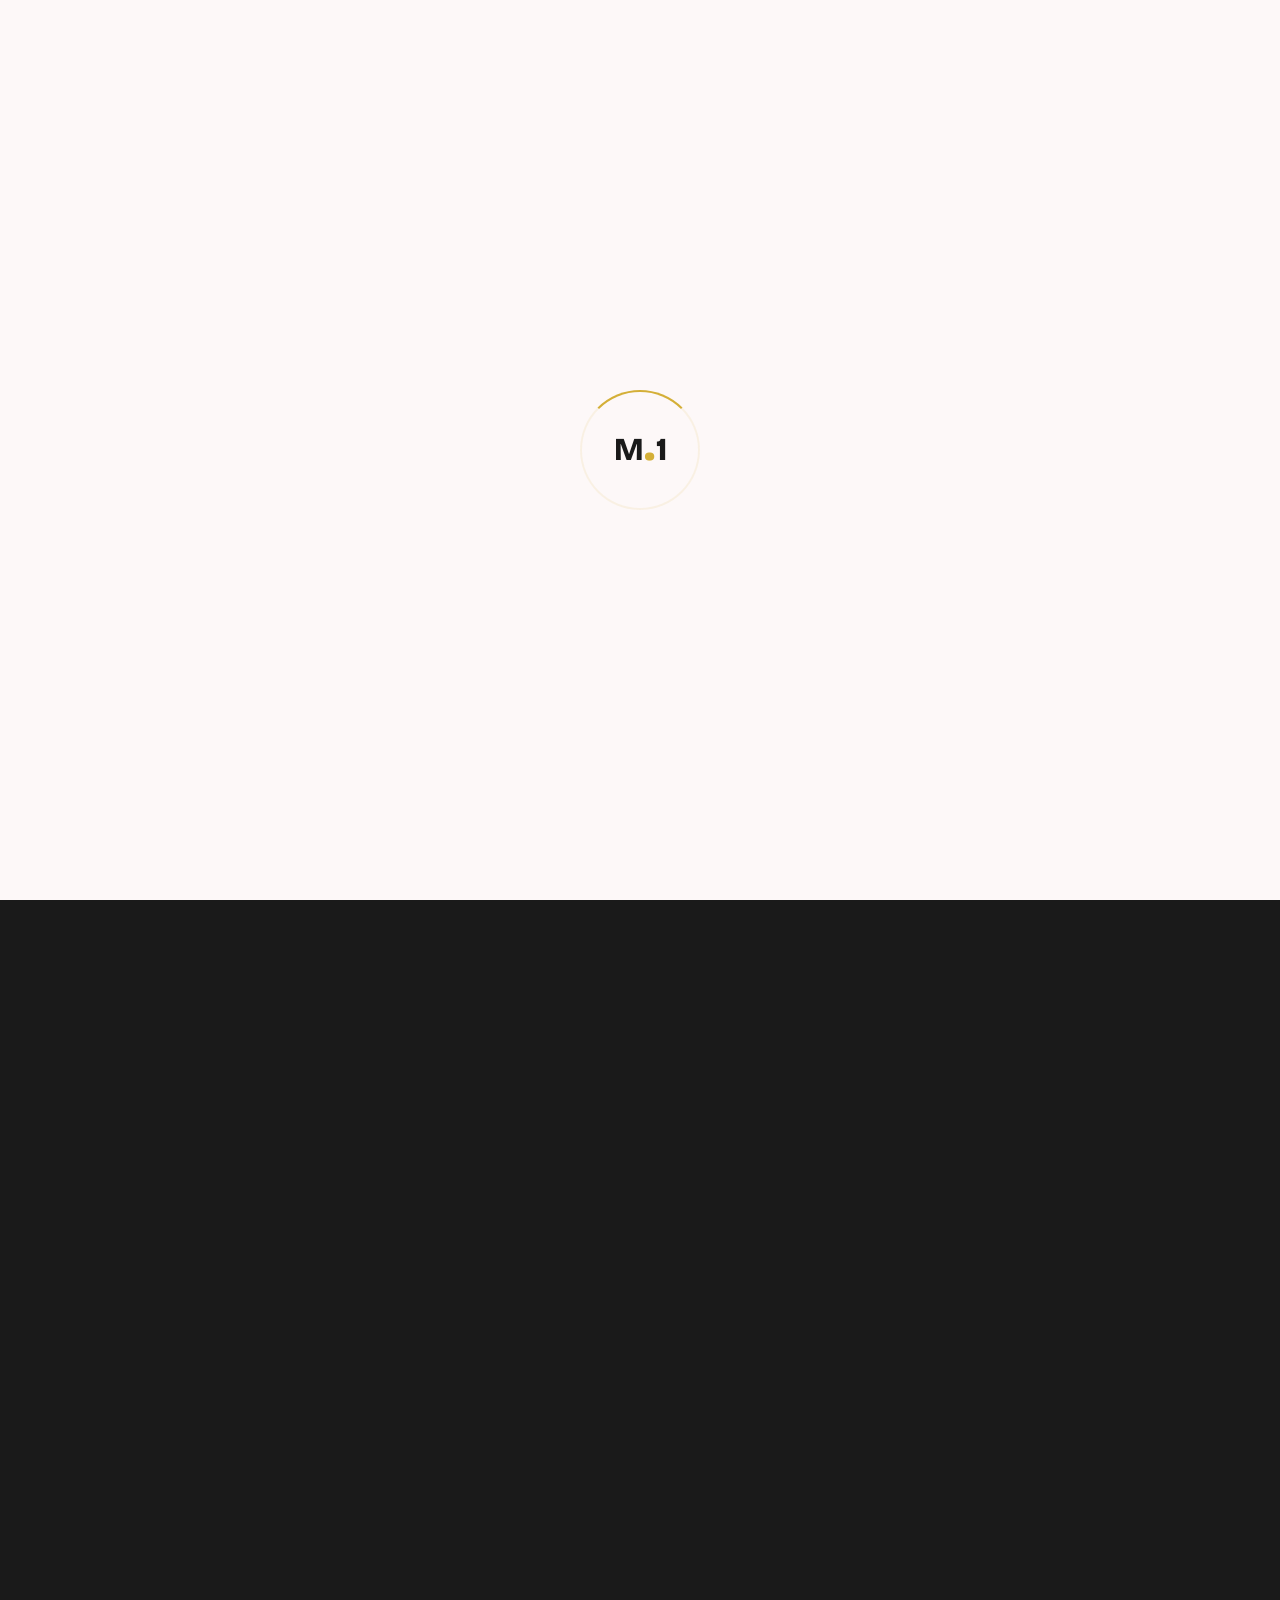
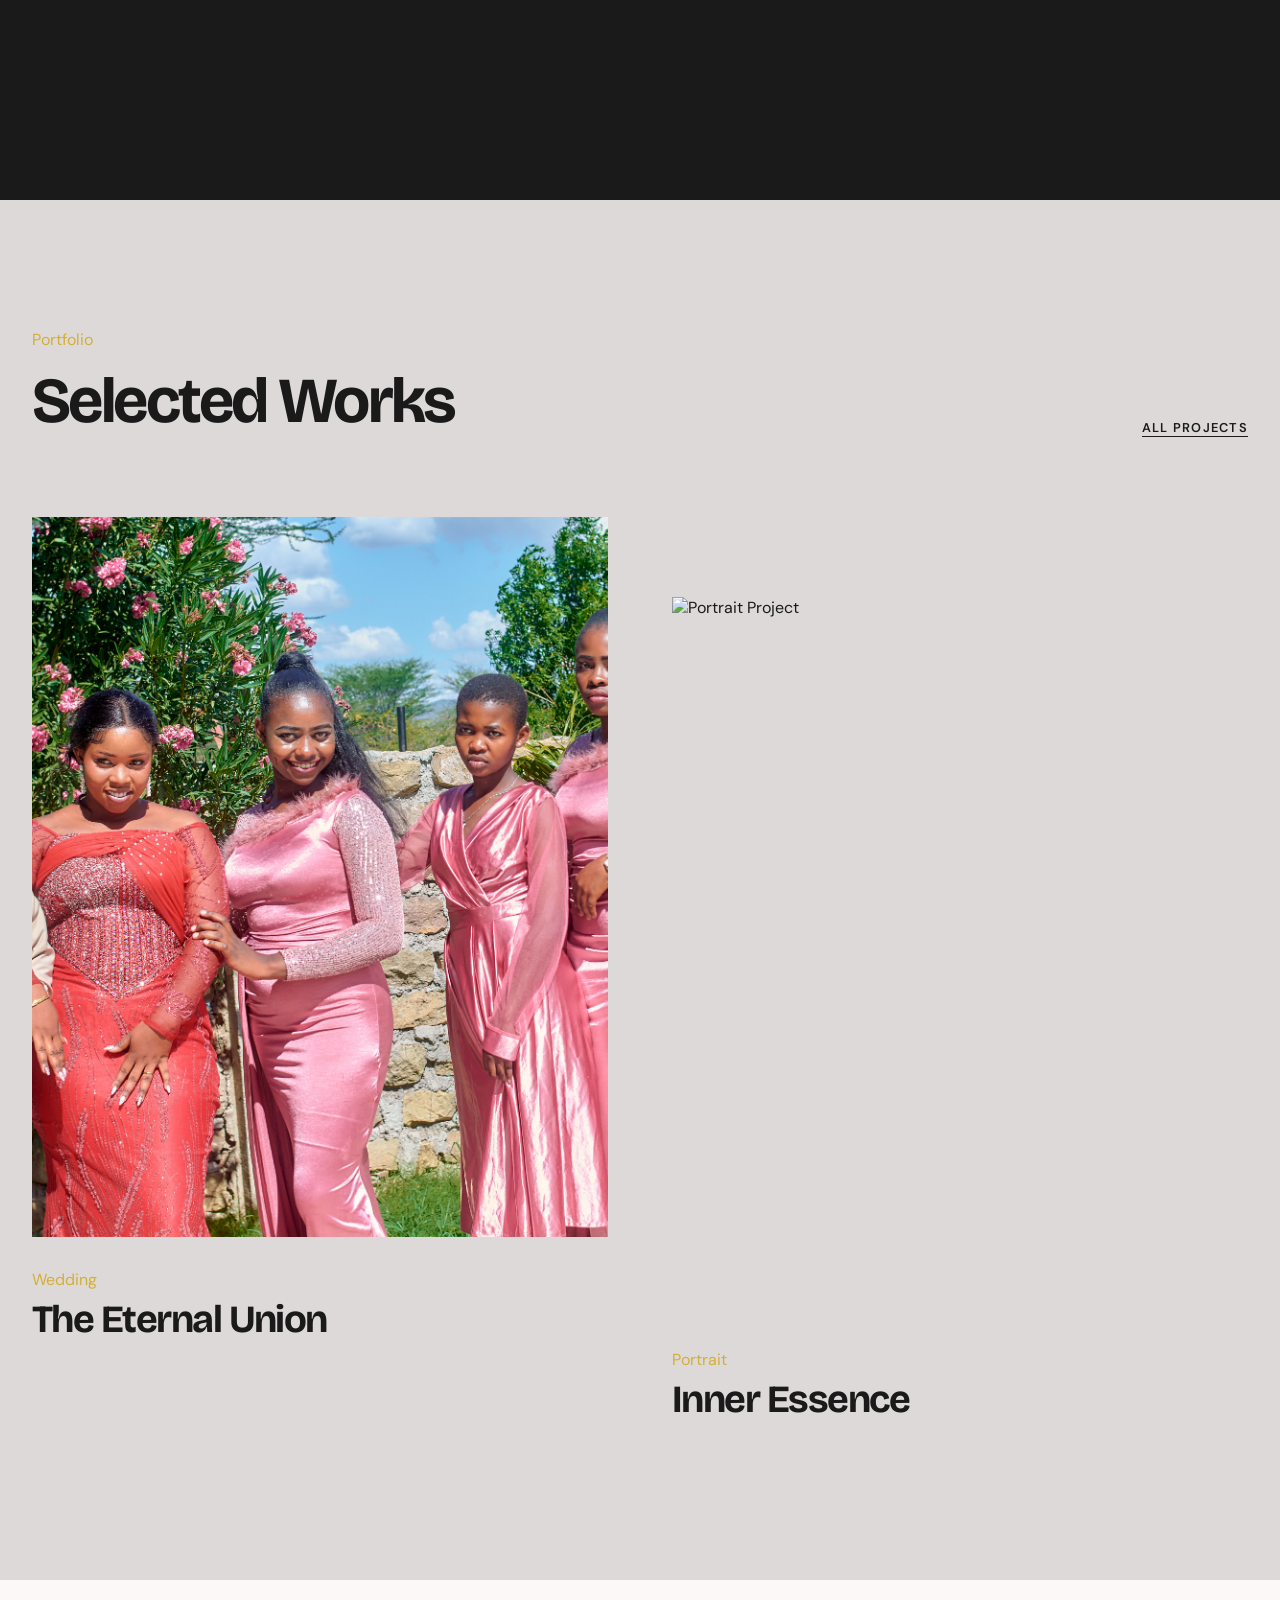
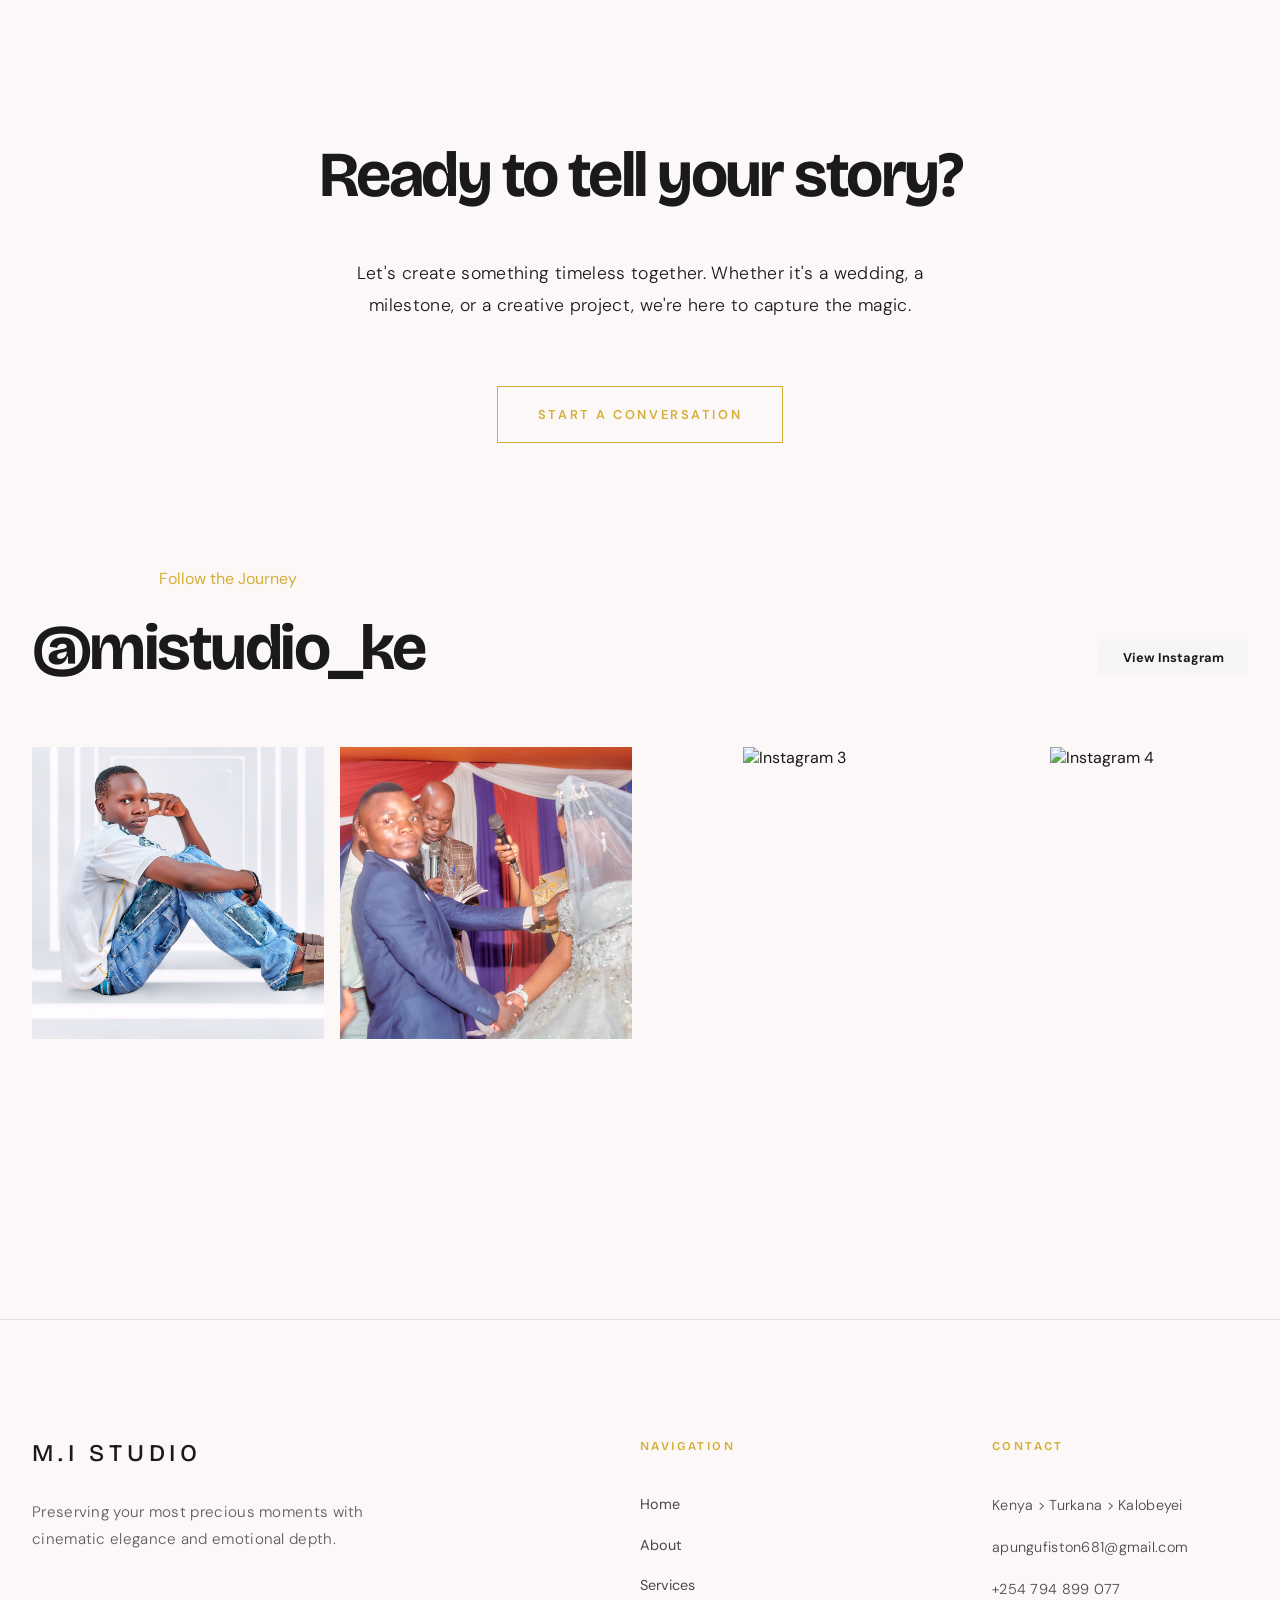
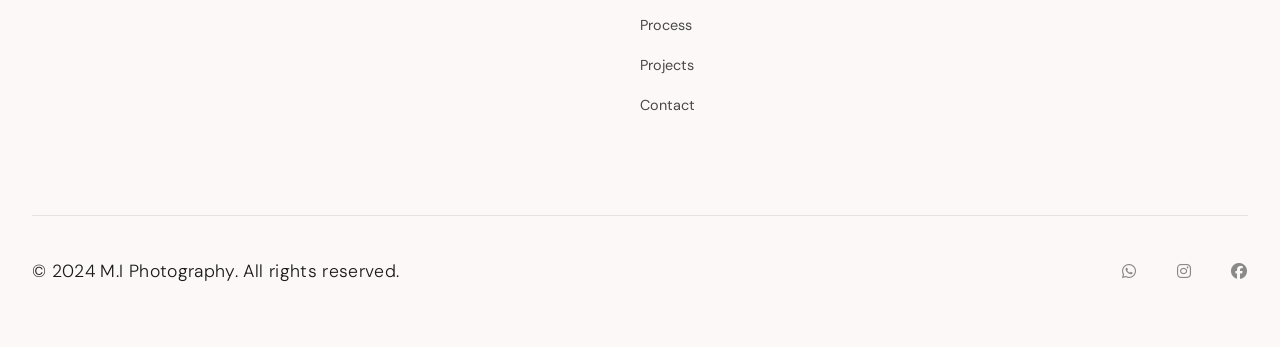
==== commit 02c7d478: "feat: implement custom site branding and centralized stylesheet for cohesive UI design" ====
--- a/index.html
+++ b/index.html
@@ -74,7 +74,7 @@
     <div class="preloader">
         <div class="preloader-content">
             <div class="loader-circle"></div>
-            <img src="./assets/logo.png" alt="M.I STUDIO" class="preloader-logo-img">
+            <span class="preloader-logo-text"><span class="logo-m">M</span><span class="logo-dot">.</span><span class="logo-1">1</span></span>
         </div>
     </div>
 
@@ -85,7 +85,7 @@
     <header>
         <div class="container nav-container">
             <a href="./index.html" class="logo">
-                <img src="./assets/logo.png" alt="M.I STUDIO Logo">
+                <span class="logo-text"><span class="logo-m">M</span><span class="logo-dot">.</span><span class="logo-1">1</span></span>
             </a>
             
             <nav class="nav-links-center">
--- a/css/style.css
+++ b/css/style.css
@@ -134,16 +134,44 @@
     opacity: 0.8;
 }
 
-.logo img {
-    height: 45px; /* Adjustable height for a premium look */
-    width: auto;
-    display: block;
-    object-fit: contain;
+.logo-text {
+    font-family: var(--font-heading);
+    font-size: 1.6rem;
+    font-weight: 800;
+    letter-spacing: -0.03em;
+    color: var(--color-text);
+    line-height: 1;
+    display: flex;
+    align-items: baseline;
+}
+
+.logo-text .logo-m {
+    font-size: 1.8rem;
+}
+
+.logo-text .logo-dot {
+    color: var(--color-accent);
+    font-size: 2.2rem;
+    line-height: 0;
+    margin: 0 1px;
+}
+
+.logo-text .logo-1 {
+    font-size: 1.6rem;
 }
 
 @media (max-width: 768px) {
-    .logo img {
-        height: 35px;
+    .logo-text {
+        font-size: 1.3rem;
+    }
+    .logo-text .logo-m {
+        font-size: 1.5rem;
+    }
+    .logo-text .logo-dot {
+        font-size: 1.8rem;
+    }
+    .logo-text .logo-1 {
+        font-size: 1.3rem;
     }
 }
 
@@ -480,10 +508,28 @@
 }
 
 .preloader-logo-img {
-    width: 50px;
-    height: auto;
     z-index: 2;
     animation: pulse 2s ease-in-out infinite;
+}
+
+.preloader-logo-text {
+    font-family: var(--font-heading);
+    font-size: 2rem;
+    font-weight: 800;
+    letter-spacing: -0.03em;
+    color: var(--color-text);
+    line-height: 1;
+    display: flex;
+    align-items: baseline;
+    z-index: 2;
+    animation: pulse 2s ease-in-out infinite;
+}
+
+.preloader-logo-text .logo-dot {
+    color: var(--color-accent);
+    font-size: 2.8rem;
+    line-height: 0;
+    margin: 0 1px;
 }
 
 @keyframes spin {
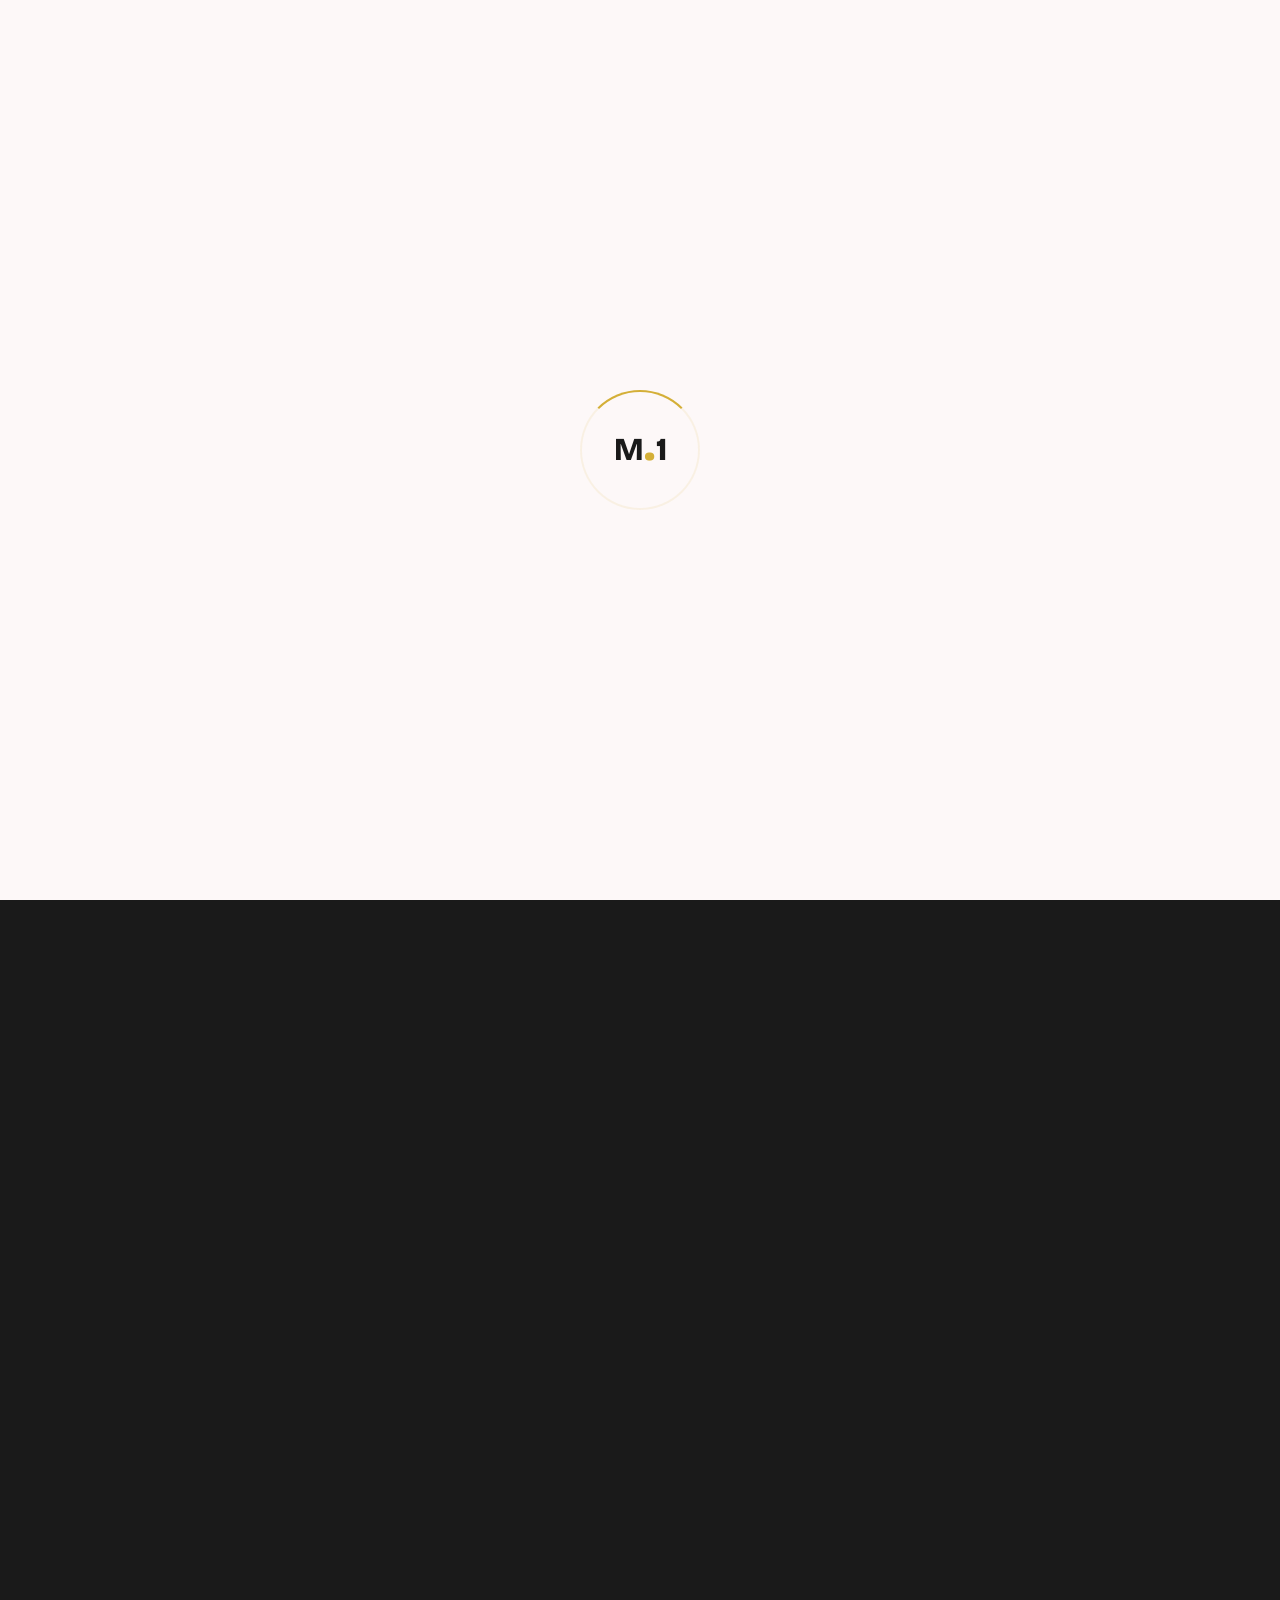
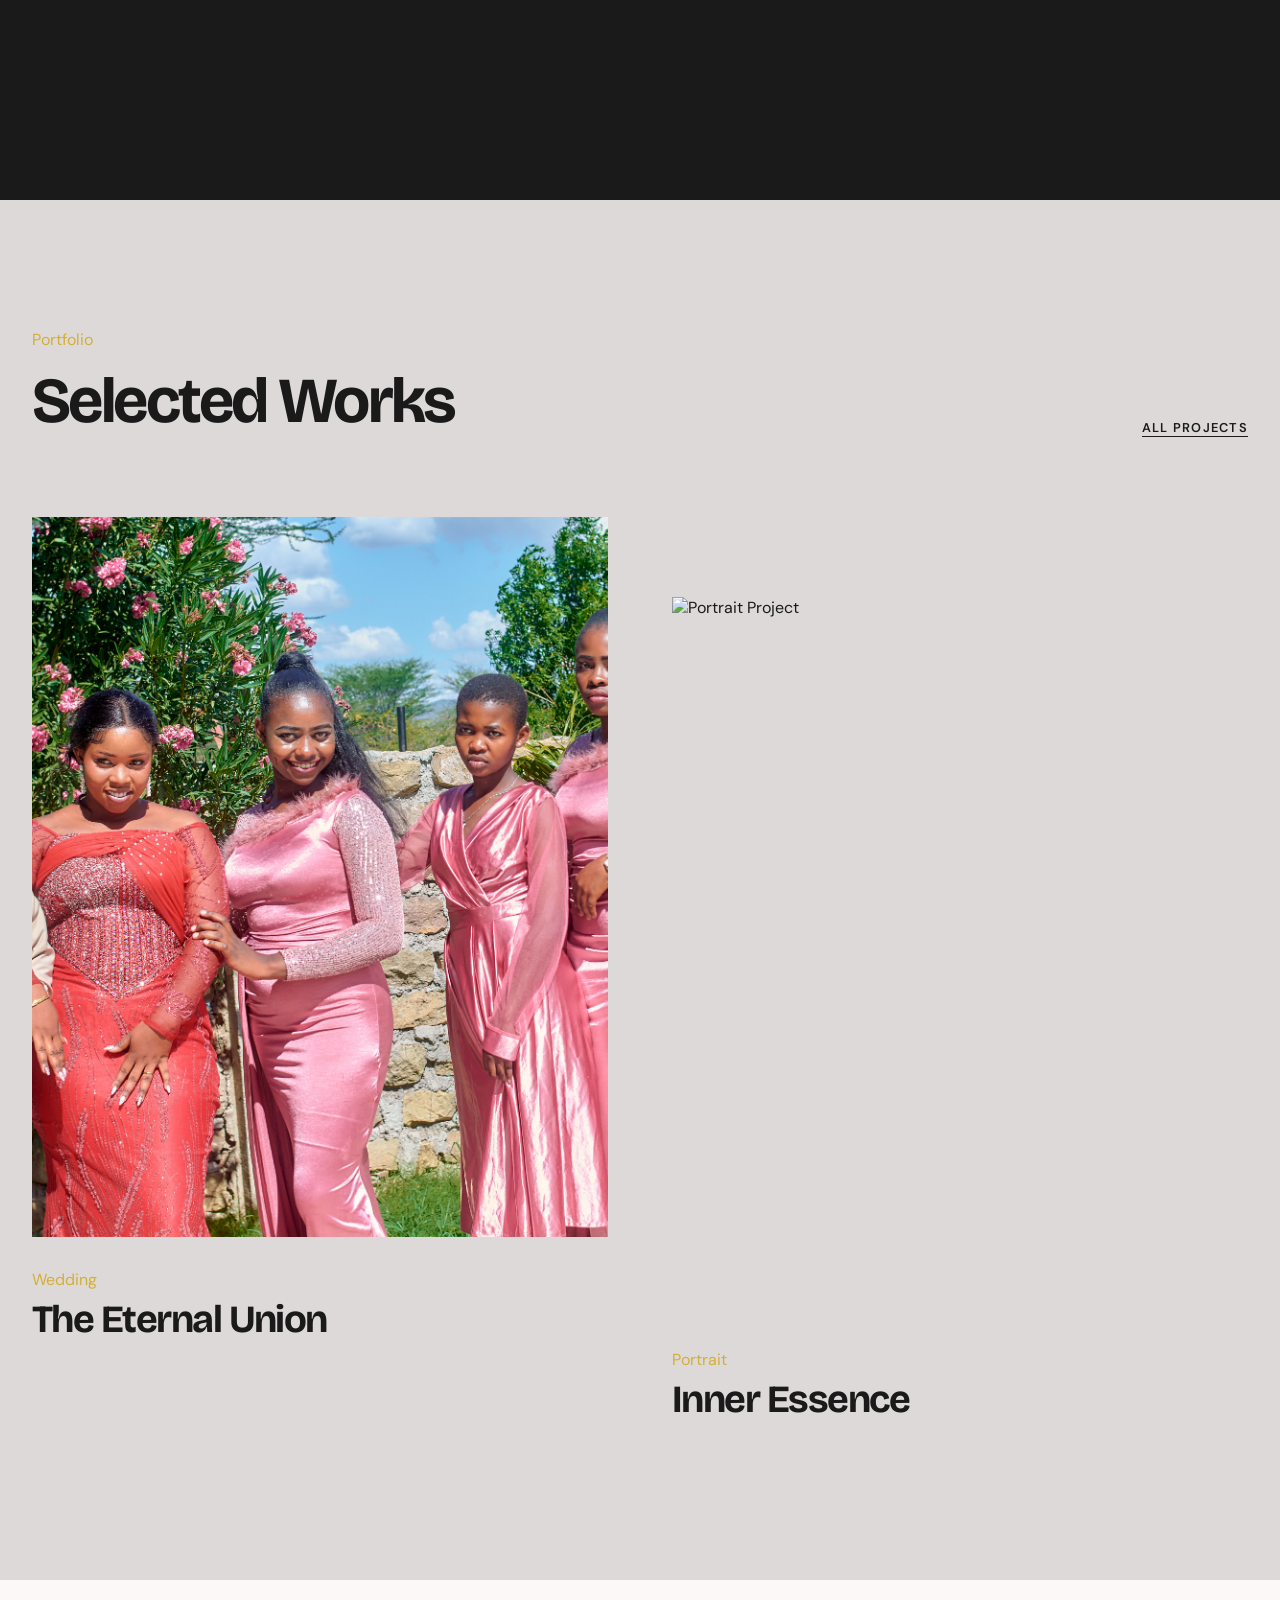
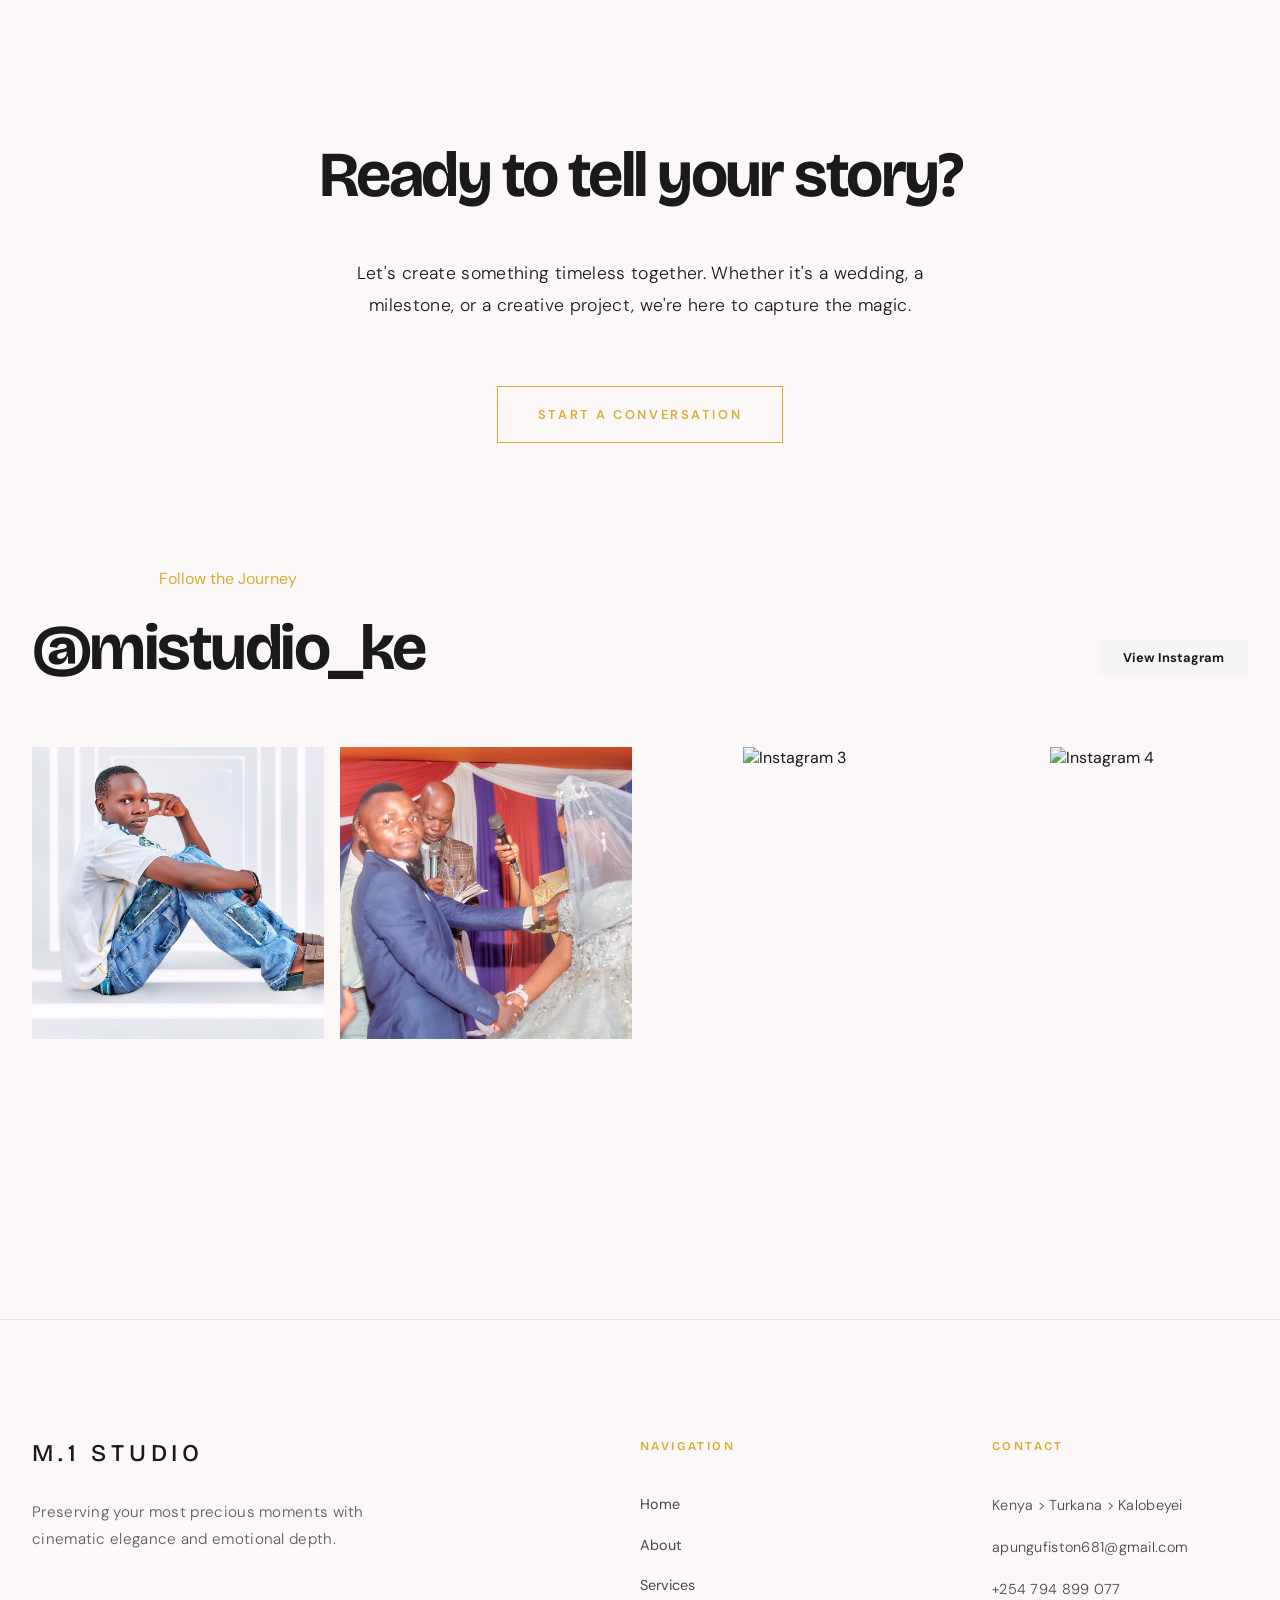
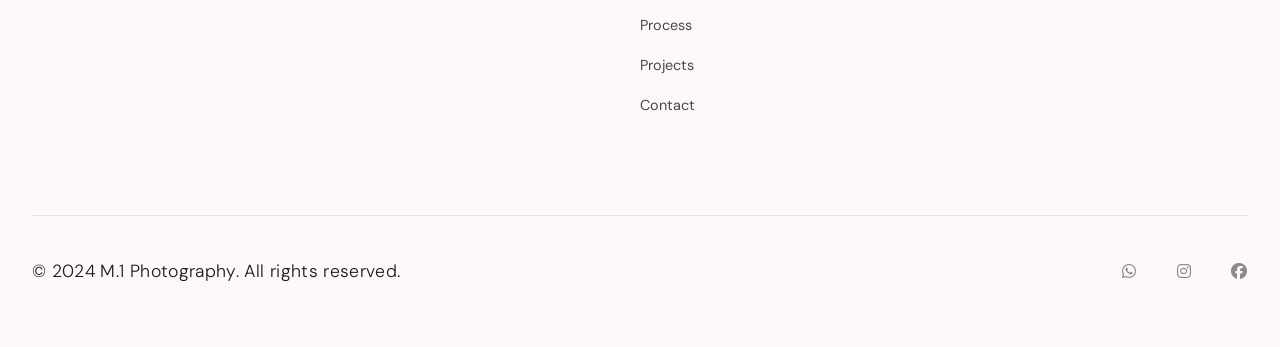
==== commit a336e5b4: "fix: update branding from M.I STUDIO to M.1 STUDIO across multiple files" ====
--- a/index.html
+++ b/index.html
@@ -3,25 +3,26 @@
 <head>
     <meta charset="UTF-8">
     <meta name="viewport" content="width=device-width, initial-scale=1.0">
-    <title>M.I Photography | BM Studio - Fiston Apungu</title>
-    <meta name="description" content="M.I STUDIO (BM Photography) - A cinematic creative studio by Fiston Apungu. Specializing in high-end weddings, portraits, and commercial photography in Kenya.">
-    <meta name="keywords" content="M.I Photography, BM Studio, Fiston Apungu, cinematic photography, wedding photography Kenya, portrait photography, commercial photography, Turkana photographer, Kalobeyei photography, professional photography services, creative studio Kenya, Fisto Apungu, Fisto Photography, Fisto, K15 Studio, Michael Myeko Work">
+    <title>M.1 Photography | BM Studio - Fiston Apungu</title>
+    <meta name="description" content="M.1 STUDIO (BM Photography) - A cinematic creative studio by Fiston Apungu. Specializing in high-end weddings, portraits, and commercial photography in Kenya.">
+    <meta name="keywords" content="M.1 Photography, BM Studio, Fiston Apungu, cinematic photography, wedding photography Kenya, portrait photography, commercial photography, Turkana photographer, Kalobeyei photography, professional photography services, creative studio Kenya, Fisto Apungu, Fisto Photography, Fisto, K15 Studio, Michael Myeko Work">
     <meta name="author" content="Fiston Apungu">
     <meta name="theme-color" content="#d4af37">
     <meta name="robots" content="index, follow">
     <link rel="canonical" href="https://mistudio.github.io/index.html">
+    <meta name="google-site-verification" content="Tvq-36ObRmURFjELGt8nck8EaoYwoYX5i-iYhfioWWo" />
     
     <!-- Open Graph / Facebook -->
     <meta property="og:type" content="website">
     <meta property="og:url" content="https://mistudio.github.io/">
-    <meta property="og:title" content="M.I STUDIO | BM Photography - Cinematic Storytelling">
+    <meta property="og:title" content="M.1 STUDIO | BM Photography - Cinematic Storytelling">
     <meta property="og:description" content="Preserving your most precious moments with cinematic elegance and emotional depth. Based in Kenya.">
     <meta property="og:image" content="./assets/logo.png">
 
     <!-- Twitter -->
     <meta property="twitter:card" content="summary_large_image">
     <meta property="twitter:url" content="https://mistudio.github.io/">
-    <meta property="twitter:title" content="M.I STUDIO | BM Photography - Cinematic Storytelling">
+    <meta property="twitter:title" content="M.1 STUDIO | BM Photography - Cinematic Storytelling">
     <meta property="twitter:description" content="Preserving your most precious moments with cinematic elegance and emotional depth. Based in Kenya.">
     <meta property="twitter:image" content="./assets/logo.png">
 
@@ -44,7 +45,7 @@
     {
       "@context": "https://schema.org",
       "@type": "PhotographyStore",
-      "name": "M.I STUDIO",
+      "name": "M.1 STUDIO",
       "alternateName": "BM Photography",
       "url": "https://mistudio.github.io/",
       "logo": "https://mistudio.github.io/assets/logo.png",
@@ -56,7 +57,7 @@
         "availableLanguage": "English"
       },
       "sameAs": [
-        "https://wa.me/254794899077",
+        "https://wa.me/254103710790",
         "https://mistudio.github.io/contact.html"
       ],
       "address": {
@@ -137,7 +138,7 @@
                 <div style="max-width: 800px; margin: 0 auto; text-align: center;">
                     <span class="label-caps" style="color: var(--color-accent); display: block; margin-bottom: 2rem;">A Letter from the Lens</span>
                     <h2 class="gsap-fade-in" style="margin-bottom: 3rem;">Capturing the poetry in every pulse, the light in every memory.</h2>
-                    <p class="gsap-fade-in">At BM Studio, we don't just take pictures. We preserve legacies. Founded by Fiston Apungu, M.I Photography is a sanctuary for those who believe that life's most beautiful moments are often the most fleeting. Based in the heart of Turkana, we bring a cinematic eye and an emotional heart to every session, from the grandeur of a wedding to the quiet intimacy of a portrait.</p>
+                    <p class="gsap-fade-in">At BM Studio, we don't just take pictures. We preserve legacies. Founded by Fiston Apungu, M.1 Photography is a sanctuary for those who believe that life's most beautiful moments are often the most fleeting. Based in the heart of Turkana, we bring a cinematic eye and an emotional heart to every session, from the grandeur of a wedding to the quiet intimacy of a portrait.</p>
                     <a href="./about.html" class="btn" style="margin-top: 3rem;">Our Story</a>
                 </div>
             </div>
@@ -218,7 +219,7 @@
         <div class="container">
             <div class="footer-container">
                 <div class="footer-brand">
-                    <h2>M.I STUDIO</h2>
+                    <h2>M.1 STUDIO</h2>
                     <p>Preserving your most precious moments with cinematic elegance and emotional depth.</p>
                 </div>
                 <div class="footer-links">
@@ -240,9 +241,9 @@
                 </div>
             </div>
             <div class="footer-bottom">
-                <p>&copy; 2024 M.I Photography. All rights reserved.</p>
+                <p>&copy; 2024 M.1 Photography. All rights reserved.</p>
                 <div class="social-links">
-                    <a href="https://wa.me/254794899077" target="_blank"><i class="fab fa-whatsapp"></i></a>
+                    <a href="https://wa.me/254103710790" target="_blank"><i class="fab fa-whatsapp"></i></a>
                     <a href="#"><i class="fab fa-instagram"></i></a>
                     <a href="#"><i class="fab fa-facebook"></i></a>
                 </div>
